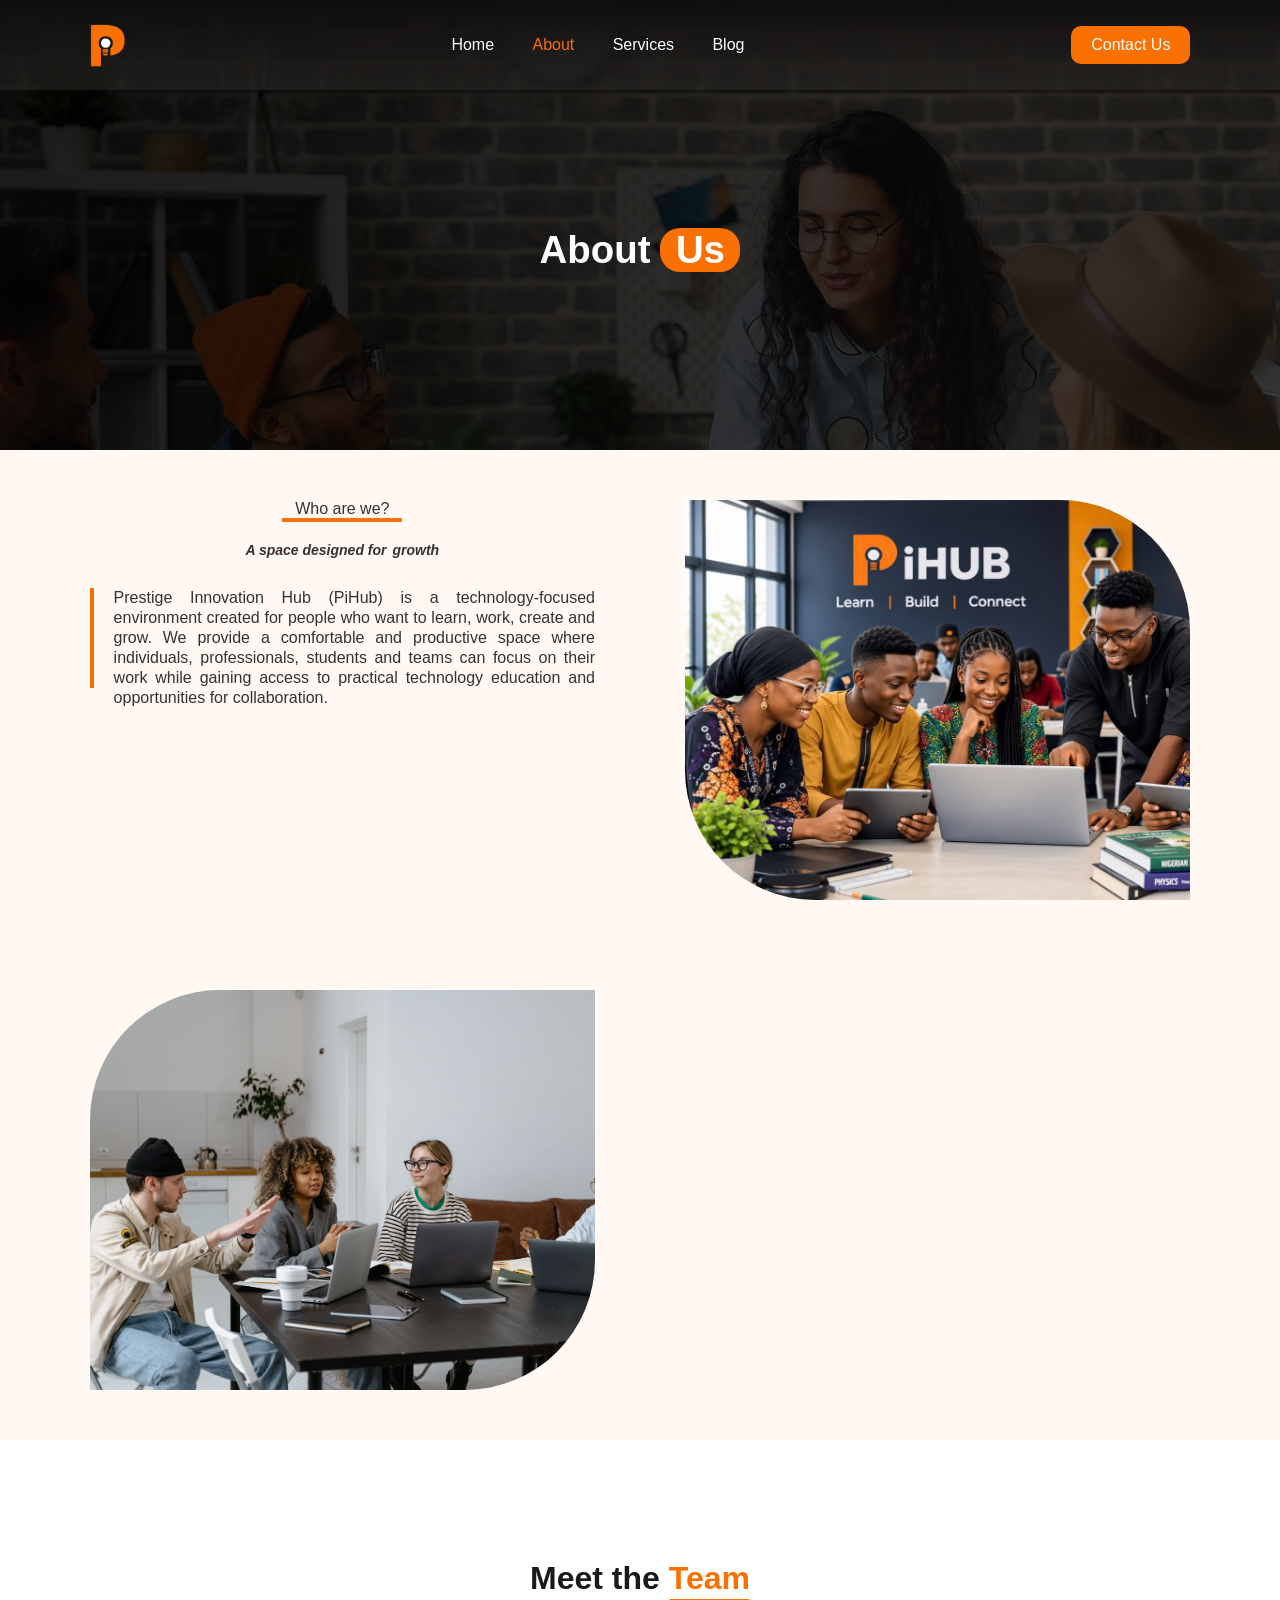
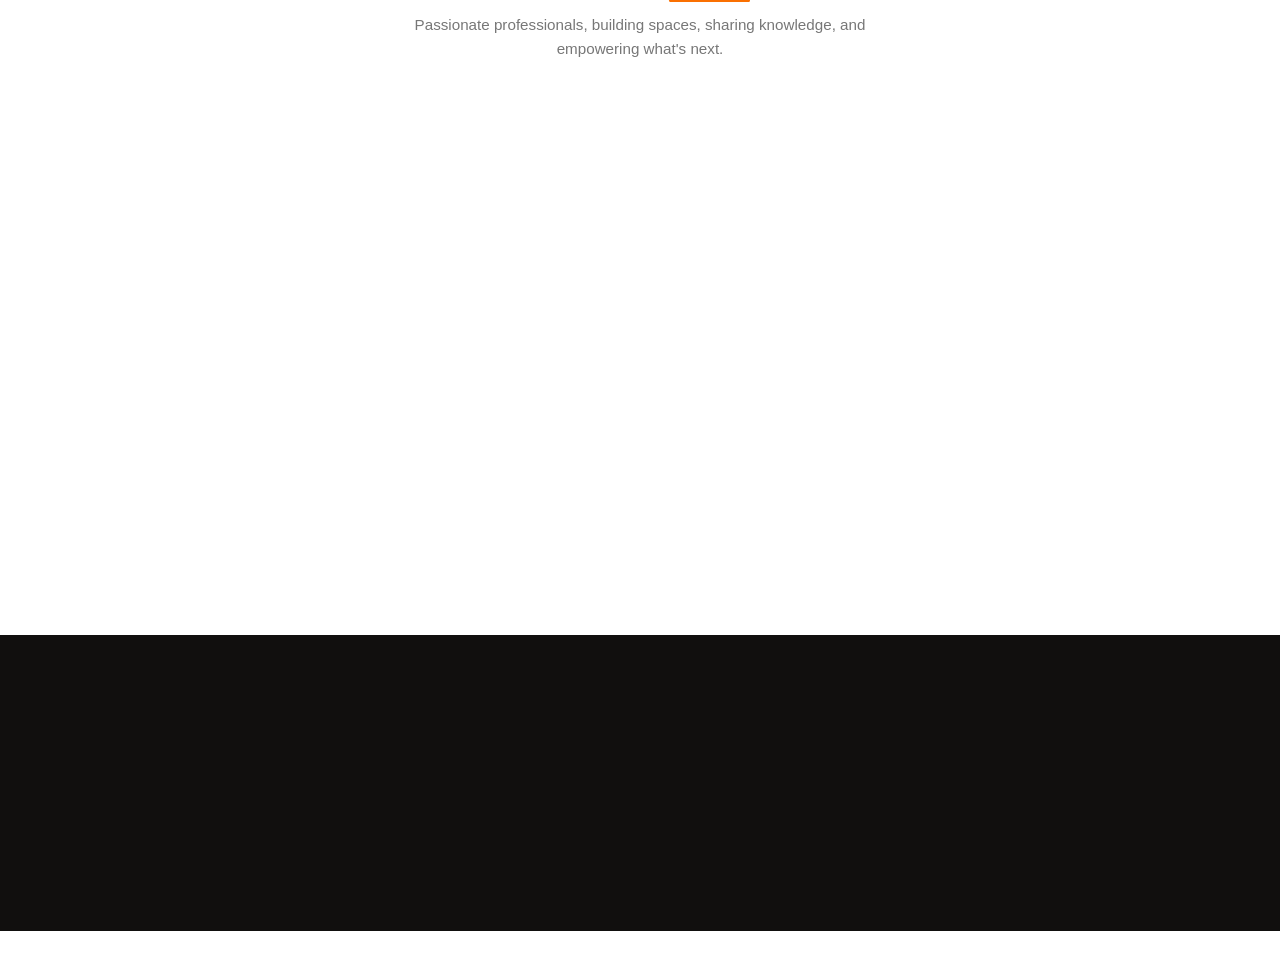
==== about.html @ 255ff937 "fix links" ====
<!doctype html>
<html lang="en">
<head>
    <meta charset="UTF-8" />
    <meta name="viewport" content="width=device-width, initial-scale=1.0" />
    <title>PIHUB - ABOUT US</title>

    <!-- FAVICON -->
    <link rel="icon" type="image/png" href="favicon-96x96.png" sizes="96x96" />
    <link rel="icon" type="image/svg+xml" href="favicon.svg" />
    <link rel="shortcut icon" href="favicon.ico" />
    <link rel="apple-touch-icon" sizes="180x180" href="apple-touch-icon.png" />
    <link rel="manifest" href="site.webmanifest" />
    <!-- FAVICON -->

    <link rel="stylesheet" href="src/Fontawesome/css/all.min.css" />

    <link rel="stylesheet" href="style/about.css?v=1.1" />
  </head>
  
  <body>
    <section class="heronav">
      <!-- NAVBAR -->
      <nav>
        <a href="index.html"
          ><img
            src="src/image/logo on black background without background11.png"
            alt="PIHUB logo"
        /></a>
        <div class="links">
          <a href="index.html" class="page-link">Home</a>
          <a href="about.html" class="page-link active">About</a>
          <a href="offer.html" class="page-link">Services</a>
          <a href="blog.html" class="page-link">Blog</a>
        </div>
        <div class="navActions">
          <a href="contactus.html" id="contactUs" class="page-link"
            >Contact Us</a
          >
          <i
            class="fas fa-bars"
            id="menuToggle"
            aria-label="Open menu"
            role="button"
            tabindex="0"
          ></i>
        </div>
      </nav>

      <!-- MOBILE MENU -->
      <div class="mobileMenu" id="mobileMenu">
        <i
          class="fas fa-times"
          id="menuClose"
          aria-label="Close menu"
          role="button"
          tabindex="0"
        ></i>
        <a href="index.html" class="page-link">Home</a>
        <a href="about.html" class="page-link">About</a>
        <a href="offer.html" class="page-link">Services</a>
        <a href="blog.html" class="page-link">Blog</a>
      </div>
      <div class="menuOverlay" id="menuOverlay"></div>
      <!-- MOBILE MENU -->

      <section class="hero">About <span>Us</span></section>
      <!-- NAVBAR -->
    </section>

    <section class="aboutinfo">
      <div class="scroll-reveal">
        <span>
          <p>Who are we?</p>
          <p class="identity"></p>
        </span>
        <span
          ><p>A space designed for</p>
          <p>growth</p></span
        >
        <div class="aboutinfo1" class="scroll-reveal">
          <div></div>
          <span>
            <p>
              Prestige Innovation Hub (PiHub) is a technology-focused
              environment created for people who want to learn, work, create and
              grow. We provide a comfortable and productive space where
              individuals, professionals, students and teams can focus on their
              work while gaining access to practical technology education and
              opportunities for collaboration.
            </p>
            <p>
              Whether you need a quiet place to work, want to develop a new
              digital skill or need a professional space to collaborate, PiHub
              brings the environment and resources together to help you move
              forward.
            </p>
          </span>
        </div>
      </div>
      <div class="scroll-reveal"></div>
      <div class="scroll-reveal"></div>
      <div class="scroll-reveal">
        <span>
          <p>What we do?</p>
          <p class="identity"></p>
        </span>
        <span
          ><p>We provide the space, skills, and support you need to turn ideas into progress</p></span
        >

        <span>
          <p>
            <i class="fas fa-angle-double-right"></i>
            <span
              >Practical technology training designed to help individuals
              develop valuable digital skills.</span
            >
          </p>
          <p>
            <i class="fas fa-angle-double-right"></i>
            <span
              >Comfortable and reliable workspaces for individuals, remote
              workers, freelancers and professionals.</span
            >
          </p>
          <p>
            <i class="fas fa-angle-double-right"></i>
            <span
              >An environment that encourages collaboration,networking,
              knowledge sharing and Innovation.</span
            >
          </p>
        </span>
      </div>
    </section>
    <!-- ABOUTUS -->

    <!-- MEET THE TEAM -->
    <section class="meet">
      <div class="scroll-reveal">Meet the <span>Team</span></div>
      <p class="meetSubtitle scroll-reveal">
        Passionate professionals, building spaces, sharing knowledge, and
        empowering what's next.
      </p>

      <div class="meetCarouselWrap">
        <button
          class="meetArrow meetArrowLeft"
          id="meetPrev"
          aria-label="Previous team member"
        >
          <i class="fas fa-chevron-left"></i>
        </button>

        <div class="meetTrack" id="meetTrack">
          <!-- ORIGINAL CARDS - 6 TEAM MEMBERS -->
          <div class="meet2 scroll-reveal">
            <div class="meetImgWrap meetBlob-orange">
              <img src="src/image/CEO.png" alt="Innocent Ozuluoha" />
            </div>
            <span class="meetName">Innocent Ozuluoha</span>
            <span class="meetRole">CEO</span>
            <span class="meetSocials">
              <a href="#" aria-label="LinkedIn"
                ><i class="fab fa-linkedin-in"></i
              ></a>
            </span>
          </div>

          <div class="meet2 scroll-reveal">
            <div class="meetImgWrap meetBlob-purple">
              <img src="src/image/Lead_dev_v3.png" alt="Enefiok Victor" id="vic" />
            </div>
            <span class="meetName">Enefiok Victor</span>
            <span class="meetRole">Lead Developer</span>
            <span class="meetSocials">
              <a href="#" aria-label="LinkedIn"
                ><i class="fab fa-linkedin-in"></i
              ></a>
            </span>
          </div>

          <div class="meet2 scroll-reveal">
            <div class="meetImgWrap meetBlob-yellow">
              <img src="src/image/Frontend_dev.png" alt="Akpan Thankgod" />
            </div>
            <span class="meetName">Akpan Thankgod</span>
            <span class="meetRole">Frontend Developer</span>
            <span class="meetSocials">
              <a href="#" aria-label="LinkedIn"
                ><i class="fab fa-linkedin-in"></i
              ></a>
            </span>
          </div>

          <div class="meet2 scroll-reveal">
            <div class="meetImgWrap meetBlob-orange">
              <img src="src/image/Marketer.png" alt="Ime Akpan" />
            </div>
            <span class="meetName">Ime Akpan</span>
            <span class="meetRole">Marketing Lead</span>
            <span class="meetSocials">
              <a href="#" aria-label="LinkedIn"
                ><i class="fab fa-linkedin-in"></i
              ></a>
            </span>
          </div>

          <div class="meet2 scroll-reveal">
            <div class="meetImgWrap meetBlob-purple">
              <img src="src/image/Manager.png" alt="Joy Omega" />
            </div>
            <span class="meetName">Joy Omega</span>
            <span class="meetRole">Manager</span>
            <span class="meetSocials">
              <a href="#" aria-label="LinkedIn"
                ><i class="fab fa-linkedin-in"></i
              ></a>
            </span>
          </div>

          <div class="meet2 scroll-reveal">
            <div class="meetImgWrap meetBlob-yellow">
              <img src="src/image/UI_Designer.png" alt="Udongwo Mbiet" />
            </div>
            <span class="meetName">Udongwo Mbiet</span>
            <span class="meetRole">UI/UX Designer</span>
            <span class="meetSocials">
              <a href="#" aria-label="LinkedIn"
                ><i class="fab fa-linkedin-in"></i
              ></a>
            </span>
          </div>

          <!-- DUPLICATE SET — same 6 cards for seamless carousel looping -->
          <div class="meet2">
            <div class="meetImgWrap meetBlob-orange">
              <img src="src/image/CEO.png" alt="Innocent Ozuluoha" />
            </div>
            <span class="meetName">Innocent Ozuluoha</span>
            <span class="meetRole">CEO</span>
            <span class="meetSocials">
              <a href="#" aria-label="LinkedIn"
                ><i class="fab fa-linkedin-in"></i
              ></a>
            </span>
          </div>

          <div class="meet2">
            <div class="meetImgWrap meetBlob-purple">
              <img src="src/image/Lead_dev_v3.png" alt="Enefiok Victor" id="vic"/>
            </div>
            <span class="meetName">Enefiok Victor</span>
            <span class="meetRole">Lead Developer</span>
            <span class="meetSocials">
              <a href="#" aria-label="LinkedIn"
                ><i class="fab fa-linkedin-in"></i
              ></a>
            </span>
          </div>

          <div class="meet2">
            <div class="meetImgWrap meetBlob-yellow">
              <img src="src/image/Frontend_dev.png" alt="Akpan Thankgod" />
            </div>
            <span class="meetName">Akpan Thankgod</span>
            <span class="meetRole">Frontend Developer</span>
            <span class="meetSocials">
              <a href="#" aria-label="LinkedIn"
                ><i class="fab fa-linkedin-in"></i
              ></a>
            </span>
          </div>

          <div class="meet2">
            <div class="meetImgWrap meetBlob-orange">
              <img src="src/image/Marketer.png" alt="Ime Akpan" />
            </div>
            <span class="meetName">Ime Akpan</span>
            <span class="meetRole">Marketing Lead</span>
            <span class="meetSocials">
              <a href="#" aria-label="LinkedIn"
                ><i class="fab fa-linkedin-in"></i
              ></a>
            </span>
          </div>

          <div class="meet2">
            <div class="meetImgWrap meetBlob-purple">
              <img src="src/image/Manager.png" alt="Joy Omega" />
            </div>
            <span class="meetName">Joy Omega</span>
            <span class="meetRole">Manager</span>
            <span class="meetSocials">
              <a href="#" aria-label="LinkedIn"
                ><i class="fab fa-linkedin-in"></i
              ></a>
            </span>
          </div>

          <div class="meet2">
            <div class="meetImgWrap meetBlob-yellow">
              <img src="src/image/UI_Designer.png" alt="Udongwo Mbiet" />
            </div>
            <span class="meetName">Udongwo Mbiet</span>
            <span class="meetRole">UI/UX Designer</span>
            <span class="meetSocials">
              <a href="#" aria-label="LinkedIn"
                ><i class="fab fa-linkedin-in"></i
              ></a>
            </span>
          </div>
        </div>

        <button
          class="meetArrow meetArrowRight"
          id="meetNext"
          aria-label="Next team member"
        >
          <i class="fas fa-chevron-right"></i>
        </button>
      </div>

      <div class="meetDots" id="meetDots"></div>
    </section>
    <!-- MEET THE TEAM -->

    <!-- SUBSCRIBE -->
    <section class="subscribe">
      <div class="subscribeBox">
        <p class="subscribeHeading">Keep Updated About Our Product</p>
        <form class="subscribeForm">
          <input
            type="email"
            name="email"
            placeholder="Your email address"
            required
          />
          <button type="submit">Submit</button>
        </form>
      </div>
    </section>
    <!-- SUBSCRIBE -->

    <!-- FOOTER -->
<footer class="footer">
  <div class="footerTop">
    <div class="footerBrand">
      <img
        src="src/image/logo on black background without background11.png"
        alt="PIHUB logo"
      />
    </div>
    <div class="footerCol">
      <span class="footerHeading">Other Pages</span>
      <a href="index.html">Home</a>
      <a href="about.html">About Us</a>
      <a href="offer.html">Services</a>
      <a href="contactus.html">Contact</a>
      <a href="blog.html">Blog</a>
    </div>
    <div class="footerCol">
      <span class="footerHeading">Quick Links</span>
      <a href="#">Privacy Policy</a>
      <a href="#">Term of Service</a>
    </div>
    <div class="footerCol footerSocial">
      <span class="footerHeading">Social Media</span>
      <p>
        Our Support and Sales team is available 24/7 to answer your queries
      </p>
      <div class="footerSocialIcons">
        <a href="https://www.facebook.com/profile.php?id=61593336062853" target="_blank" rel="noopener noreferrer" aria-label="Facebook"><i class="fab fa-facebook-f"></i></a>
        <a href="https://www.instagram.com/prestigeinnovationhub?stkn=MWZza2JqZzE3ZjJrdQ==" target="_blank" rel="noopener noreferrer" aria-label="Instagram"><i class="fab fa-instagram"></i></a>
        <a href="https://youtube.com/@prestigeinnovationhub-26?si=Dvk8uvWb_Y23xZaS" target="_blank" rel="noopener noreferrer" aria-label="YouTube"><i class="fab fa-youtube"></i></a>
        <a href="https://www.tiktok.com/@prestige.innovati7?_r=1&_t=ZS-9A1r9Rno24q" target="_blank" rel="noopener noreferrer" aria-label="TikTok"><i class="fab fa-tiktok"></i></a>
        <a href="https://x.com/pihubng" target="_blank" rel="noopener noreferrer" aria-label="X"><i class="fab fa-x-twitter"></i></a>
        <a href="https://www.linkedin.com/in/prestige-innovation-hub-a49851429?utm_source=share_via&utm_content=profile&utm_medium=member_android" target="_blank" rel="noopener noreferrer" aria-label="LinkedIn"><i class="fab fa-linkedin-in"></i></a>
      </div>
    </div>
  </div>
  <div class="copyright">
    <p>&copy; 2026 PIHUB. All rights reserved.</p>
  </div>
</footer>
<!-- FOOTER -->

    
 
    <script src="script/config.js"></script>
    <script src="script/navigation.js"></script>
    <script src="script/about.js" defer></script>
  </body>
</html>
---- style/about.css ----
* {
  padding: 0;
  margin: 0;
  box-sizing: border-box;
}

:root {
  --primary-color: #fa7001;
  --primary-color-dark: #e26400;
  --natural-color: #ffffff;
  --text-dark: #1a1a1a;
  --text-medium: #333333;
  --text-light: #555555;
  --text-muted: #777777;
  --bg-cream: #fff8f3;
  --bg-black: #110f0e;
  --radius-md: 14px;
  --radius-lg: 20px;
  --container-pad: 7%;
  --ease: cubic-bezier(0.25, 0.46, 0.45, 0.94);
}

html {
  scroll-behavior: smooth;
  overflow-x: hidden;
}

body {
  display: flex;
  flex-direction: column;
  font-family: "Poppins", sans-serif;
  overflow-x: clip;
  color: var(--text-medium);
  -webkit-font-smoothing: antialiased;
  -moz-osx-font-smoothing: grayscale;
}

img {
  max-width: 100%;
  display: block;
}

a {
  color: inherit;
}

@media (prefers-reduced-motion: reduce) {
  *,
  *::before,
  *::after {
    animation-duration: 0.001ms !important;
    animation-iteration-count: 1 !important;
    transition-duration: 0.001ms !important;
    scroll-behavior: auto !important;
  }
}

section {
  scroll-margin-top: 80px;
}

.heronav {
  scroll-margin-top: 0;
}

.aboutinfo {
  scroll-margin-top: 80px;
}

.subscribe {
  scroll-margin-top: 80px;
}

.footer {
  scroll-margin-top: 80px;
}

.copyright {
  scroll-margin-top: 80px;
}

.page-link.active{
  color:var(--primary-color)
}

nav {
  display: flex;
  justify-content: space-between;
  align-items: center;
  background: linear-gradient(
    to bottom,
    rgb(17, 15, 14),
    rgba(40, 38, 36, 0.6) 100%
  );
  padding: 14px 7%;
  box-shadow: 0px 2px 4px rgba(8, 8, 8, 0.8);
  position: fixed;
  top: 0;
  left: 0;
  width: 100%;
  z-index: 100;
  transition:
    padding 0.3s ease,
    box-shadow 0.3s ease;
}

nav .links {
  display: flex;
  gap: clamp(16px, 3vw, 40px);
}

nav a {
  text-decoration: none;
  color: white;
  font-weight: 400;
  cursor: pointer;
  white-space: nowrap;
  position: relative;
  transition: color 0.25s ease;
}

nav .links a::after {
  content: "";
  position: absolute;
  left: 0;
  bottom: -4px;
  width: 0%;
  height: 2px;
  background-color: var(--primary-color);
  transition: width 0.3s ease;
}

nav .links a:hover {
  color: var(--primary-color);
}

nav .links a:hover::after {
  width: 100%;
}

nav #contactUs {
  background-color: var(--primary-color);
  border-radius: 10px;
  padding: 10px 20px;
  cursor: pointer;
  transition:
    background-color 0.25s ease,
    transform 0.25s ease,
    box-shadow 0.25s ease;
}

nav #contactUs:hover {
  background-color: var(--primary-color-dark);
  transform: translateY(-2px);
  box-shadow: 0px 4px 10px rgba(250, 112, 1, 0.4);
}

.navActions {
  display: flex;
  align-items: center;
  gap: 16px;
}

nav img {
  width: 35px;
  display: block;
  transition: transform 0.3s ease;
}

nav a:first-child:hover img {
  transform: scale(1.08);
}

nav #menuToggle {
  display: none;
  transition:
    color 0.25s ease,
    transform 0.25s ease;
}

nav #menuToggle:hover {
  color: var(--primary-color);
  transform: rotate(90deg);
}

/* MOBILE MENU (hidden by default, only used under 767px) */
.mobileMenu {
  position: fixed;
  top: 0;
  right: 0;
  height: 100%;
  width: min(78vw, 300px);
  background: var(--bg-black);
  display: flex;
  flex-direction: column;
  gap: 26px;
  padding: 32px 30px 60px;
  transform: translateX(100%);
  transition: transform 0.35s var(--ease);
  z-index: 200;
}

.mobileMenu.open {
  transform: translateX(0);
}

.mobileMenu a {
  text-decoration: none;
  color: white;
  font-size: 1.05rem;
  cursor: pointer;
}

#menuClose {
  color: white;
  font-size: 1.6rem;
  cursor: pointer;
  align-self: flex-end;
  margin-bottom: 10px;
}

.menuOverlay {
  position: fixed;
  inset: 0;
  background: rgba(0, 0, 0, 0.55);
  opacity: 0;
  pointer-events: none;
  transition: opacity 0.3s ease;
  z-index: 150;
}

.menuOverlay.open {
  opacity: 1;
  pointer-events: auto;
}

.heronav {
  background-color: var(--bg-black);
  background-image:
    linear-gradient(135deg, rgba(0, 0, 0, 0.88), rgba(17, 15, 14, 0.75)),
    url("../src/image/profesional.jpg");
  background-repeat: no-repeat;
  background-size: cover;
  background-position: center;
  height: 450px;
  width: 100%;
}

.hero {
  display: flex;
  justify-content: center;
  align-items: center;
  font-size: clamp(1.5rem, 3vw, 2.5rem); /* Smooth responsive scaling */
  color: white;
  gap: 10px;
  height: 100%;
  font-weight: 600;
  opacity: 0;
  animation: heroFadeUp 0.8s ease forwards;
  animation-delay: 0.3s;
  padding-top:50px
}

#vic{
     object-position: center 20%;
}

@keyframes heroFadeUp {
  from { opacity: 0; transform: translateY(20px); }
  to   { opacity: 1; transform: translateY(0); }
}

.hero span {
  min-width: 80px; /* Changed from fixed width to min-width */
  background-color: var(--primary-color);
  border-radius: 20px;
  display: grid;
  place-items: center;
  transition: transform 0.3s ease, box-shadow 0.3s ease;
}

.hero:hover span {
  transform: scale(1.05) rotate(-3deg);
  box-shadow: 0 6px 16px rgba(250, 112, 1, 0.4);
}

/* ============================================================ */
/* ABOUTINFO SECTION ANIMATIONS                                 */
/* ============================================================ */

.aboutinfo {
  display: grid;
  grid-template-columns: repeat(2, 1fr);
  grid-template-rows: repeat(2, 1fr);
  padding-inline: 7%;
  padding-block: 50px;
  gap: 90px;
  background-color: var(--bg-cream);
}

/* Scroll Reveal Base */
.scroll-reveal {
  opacity: 0;
  transform: translateY(24px);
  transition: opacity 0.7s var(--ease), transform 0.7s var(--ease);
}

.scroll-reveal.show {
  opacity: 1;
  transform: translateY(0);
}

/* Who are we? / What we do? - fade up */
.aboutinfo > div:nth-child(1) > span:nth-child(1),
.aboutinfo > div:nth-child(4) > span:nth-child(1) {
  display: flex;
  flex-direction: column;
  justify-content: center;
  align-items: center;
  opacity: 1;
  transform: translateY(0);
  transition: opacity 0.6s cubic-bezier(0.25, 0.46, 0.45, 0.94), transform 0.6s cubic-bezier(0.25, 0.46, 0.45, 0.94);
}

.aboutinfo > div:nth-child(1).show > span:nth-child(1),
.aboutinfo > div:nth-child(4).show > span:nth-child(1) {
  opacity: 1;
  transform: translateY(0);
  transition-delay: 0.1s;
}

/* Identity line - scale from center */
.aboutinfo > div:nth-child(1) span:nth-child(1) .identity {
  width: 120px;
  border: 2px solid var(--primary-color);
  transform: scaleX(1);
  transition: transform 0.6s cubic-bezier(0.25, 0.46, 0.45, 0.94);
  transform-origin: center;
}

.aboutinfo > div:nth-child(1).show span:nth-child(1) .identity,
.aboutinfo > div:nth-child(4).show span:nth-child(1) .identity {
  transform: scaleX(1);
  transition-delay: 0.25s;
}

/* ============================================================ */
/* "Who are we?" Subtitle — CENTERED, one line                  */
/* ============================================================ */
.aboutinfo > div:nth-child(1) > span:nth-child(2) {
  font-weight: 550;
  font-size: 14px;
  display: flex;
  flex-direction: row;
  flex-wrap: nowrap;
  place-self: center;
  margin-top: 20px;
  justify-content: center;
  align-items: center;
  font-style: italic;
  gap: 6px;
  opacity: 1;
  transform: translateY(0);
  transition: opacity 0.6s cubic-bezier(0.25, 0.46, 0.45, 0.94), transform 0.6s cubic-bezier(0.25, 0.46, 0.45, 0.94);
}

.aboutinfo > div:nth-child(1) > span:nth-child(2) p {
  margin: 0;
}

.aboutinfo > div:nth-child(1).show > span:nth-child(2) {
  opacity: 1;
  transform: translateY(0);
  transition-delay: 0.2s;
}

/* ============================================================ */
/* "What we do?" Subtitle — LEFT ALIGNED, one line              */
/* ============================================================ */
.aboutinfo > div:nth-child(4) > span:nth-child(2) {
  font-weight: 550;
  font-size: 14px;
  display: flex;
  flex-direction: row;
  flex-wrap: nowrap;
  place-self: start;
  margin-top: 20px;
  justify-content: flex-start;
  align-items: center;
  font-style: italic;
  gap: 6px;
  text-align: left;
  opacity: 1;
  transform: translateY(0);
  transition: opacity 0.6s cubic-bezier(0.25, 0.46, 0.45, 0.94), transform 0.6s cubic-bezier(0.25, 0.46, 0.45, 0.94);
}

.aboutinfo > div:nth-child(4) > span:nth-child(2) p {
  margin: 0;
}

.aboutinfo > div:nth-child(4).show > span:nth-child(2) {
  opacity: 1;
  transform: translateY(0);
  transition-delay: 0.2s;
}

/* Description text - word procession */
.aboutinfo > div:nth-child(1) .aboutinfo1 {
  display: flex;
  gap: 20px;
  margin-top: 30px;
  align-items: flex-start;
  opacity: 1;
  transform: translateY(0);
  transition: opacity 0.6s cubic-bezier(0.25, 0.46, 0.45, 0.94), transform 0.6s cubic-bezier(0.25, 0.46, 0.45, 0.94);
}

.aboutinfo > div:nth-child(1).show .aboutinfo1 {
  opacity: 1;
  transform: translateY(0);
  transition-delay: 0.5s;
}

.aboutinfo1 div:nth-child(1) {
  height: 100px;
  border: 2px solid var(--primary-color);
  transition: border-color 0.3s ease, transform 0.3s ease;
}

.aboutinfo > div:nth-child(1) .aboutinfo1 span:nth-child(2) {
     display: flex;
    flex-direction: column;
    font-size: 16px;
    gap: 10px;
    text-align: justify;
    line-height: clamp(20px, 1vh, 50px);
}

.aboutinfo > div:nth-child(1) .aboutinfo1 span:nth-child(2) p {
  opacity: 1;
  transform: translateX(0);
  transition: opacity 0.5s cubic-bezier(0.25, 0.46, 0.45, 0.94), transform 0.5s cubic-bezier(0.25, 0.46, 0.45, 0.94);
}

.aboutinfo > div:nth-child(1).show .aboutinfo1 span:nth-child(2) p:nth-child(1) {
  opacity: 1;
  transform: translateX(0);
  transition-delay: 0.6s;
}

.aboutinfo > div:nth-child(1).show .aboutinfo1 span:nth-child(2) p:nth-child(2) {
  opacity: 1;
  transform: translateX(0);
  transition-delay: 0.75s;
}

.aboutinfo > div:nth-child(1) .aboutinfo1:hover div:nth-child(1) {
  transform: scaleY(1.08);
  border-color: var(--primary-color-dark);
}

.aboutinfo > div {
  height: 400px;
}

/* Image 1 - slide from left with zoom */
/* Image 1 - slide from left with zoom */
.aboutinfo > div:nth-child(2) {
  border-radius: 0 130px 0 130px;
  background: url("../src/image/aboutusfirst.jpeg"); /* <--- FIXED */
  background-repeat: no-repeat;
  background-size: cover;
  height: 400px;
  transition: transform 0.5s ease, box-shadow 0.4s ease, opacity 0.8s ease;
  overflow: hidden;
  opacity: 1;
  transform: translateX(0) scale(1);
}

.aboutinfo > div:nth-child(2).show {
  opacity: 1;
  transform: translateX(0) scale(1);
  transition-delay: 0.3s;
}

/* Image 2 - slide from right with zoom */
.aboutinfo > div:nth-child(3) {
  border-radius: 130px 0 130px 0;
  background: url("../src/image/aboutsussecond.jpg");
  background-repeat: no-repeat;
  background-size: cover;
  height: 400px;
  transition: transform 0.5s ease, box-shadow 0.4s ease, opacity 0.8s ease;
  overflow: hidden;
  opacity: 1;
  transform: translateX(0) scale(1);
}

.aboutinfo > div:nth-child(3).show {
  opacity: 1;
  transform: translateX(0) scale(1);
  transition-delay: 0.45s;
}

.aboutinfo > div:nth-child(2):hover,
.aboutinfo > div:nth-child(3):hover {
  transform: scale(1.03);
  box-shadow: 0 14px 28px rgba(0, 0, 0, 0.18);
}

/* What we do - list items */
.aboutinfo > div:nth-child(4) span:nth-child(3) {
  display: flex;
  flex-direction: column;
  gap: 10px;
  margin-top: 30px;
}

.aboutinfo > div:nth-child(4) span:nth-child(1) p:nth-child(2) {
  width: 120px;
  border: 2px solid var(--primary-color);
  transform: scaleX(1);
  transition: transform 0.6s cubic-bezier(0.25, 0.46, 0.45, 0.94);
  transform-origin: center;
}

.aboutinfo > div:nth-child(4).show span:nth-child(1) p:nth-child(2) {
  transform: scaleX(1);
  transition-delay: 0.25s;
}

.aboutinfo > div:nth-child(4) span:nth-child(3) p {
  display: flex;
  gap: 20px;
  font-size: 16px;
  align-items: center;
  opacity: 1;
  transform: translateX(0);
  transition: opacity 0.5s cubic-bezier(0.25, 0.46, 0.45, 0.94), transform 0.5s cubic-bezier(0.25, 0.46, 0.45, 0.94);
}

.aboutinfo > div:nth-child(4).show span:nth-child(3) p:nth-child(1) {
  opacity: 1;
  transform: translateX(0);
  transition-delay: 0.5s;
}

.aboutinfo > div:nth-child(4).show span:nth-child(3) p:nth-child(2) {
  opacity: 1;
  transform: translateX(0);
  transition-delay: 0.65s;
}

.aboutinfo > div:nth-child(4).show span:nth-child(3) p:nth-child(3) {
  opacity: 1;
  transform: translateX(0);
  transition-delay: 0.80s;
}

.aboutinfo > div:nth-child(4) span:nth-child(3) p:hover {
  transform: translateX(6px);
}

/* FIXED: Orange bullet icons — now perfect circles (45px x 45px) */
.aboutinfo > div:nth-child(4) span:nth-child(3) i {
  border-radius: 50%;
  width: 45px;
  height: 45px;
  background-color: var(--primary-color);
  display: grid;
  place-items: center;
  font-size: 14px;
  color: white;
  flex-shrink: 0;
  transition: transform 0.3s ease, background-color 0.3s ease;
}

.aboutinfo > div:nth-child(4) span:nth-child(3) p:hover i {
  transform: rotate(360deg) scale(1.1);
  background-color: var(--primary-color-dark);
}

.menuOverlay.open {
  opacity: 1;
  pointer-events: auto;
}

/* ============================================================ */
/* SUBSCRIBE (shared markup/styles — matches index.html/css)     */
/* ============================================================ */

.subscribe {
  background-color: var(--bg-black);
  padding: 0 var(--container-pad) 0;
  position: relative;
  z-index: 2;
}

.subscribeBox {
  background-color: var(--primary-color);
  border-radius: 16px;
  width: 100%;
  max-width: 1200px;
  margin-inline: auto;
  margin-top: -70px;
  margin-bottom: -70px;
  padding: 32px 48px;
  display: flex;
  align-items: center;
  justify-content: space-between;
  gap: 30px;
  flex-wrap: wrap;
  position: relative;
}

.subscribeHeading {
  color: var(--natural-color);
  font-weight: 700;
  font-size: 1.4rem;
  line-height: 1.35;
  max-width: 360px;
}

.subscribeForm {
  display: flex;
  align-items: center;
  background-color: var(--natural-color);
  border-radius: 40px;
  padding: 5px 5px 5px 22px;
  gap: 10px;
  flex: 1 1 360px;
}

.subscribeForm input {
  flex: 1;
  border: none;
  outline: none;
  background: transparent;
  font-family: "Poppins", sans-serif;
  font-size: 0.88rem;
  color: var(--text-dark);
  min-width: 0;
}

.subscribeForm input::placeholder {
  color: var(--text-muted);
}

.subscribeForm button {
  background-color: var(--primary-color-dark);
  color: var(--natural-color);
  border: none;
  border-radius: 40px;
  padding: 11px 24px;
  font-family: "Poppins", sans-serif;
  font-weight: 600;
  font-size: 0.8rem;
  cursor: pointer;
  white-space: nowrap;
  transition: background-color 0.25s ease;
}

.subscribeForm button:hover {
  background-color: #b35700;
}

/* ============================================================ */
/* MEET THE TEAM (redesigned)                                   */
/* ============================================================ */

.meet {
  display: flex;
  flex-direction: column;
  align-items: center;
  text-align: center;
  padding: 100px var(--container-pad) 90px;
}

.meet > div:nth-child(1) {
  font-weight: 700;
  margin-top: 20px;
  font-size: 32px;
  color: var(--text-dark);
}

.meet > div:nth-child(1) span {
  color: var(--primary-color);
  position: relative;
}

.meet > div:nth-child(1) span::after {
  content: "";
  position: absolute;
  left: 0;
  bottom: -6px;
  width: 100%;
  height: 3px;
  background-color: var(--primary-color);
  border-radius: 2px;
}

.meetSubtitle {
  max-width: 520px;
  margin-top: 16px;
  color: var(--text-muted);
  font-size: 0.95rem;
  line-height: 1.6;
}

.meetCarouselWrap {
  position: relative;
  width: 100%;
  max-width: 1200px;
  margin-top: 60px;
  display: flex;
  align-items: center;
}

.meetTrack {
  display: flex;
  gap: 30px;
  overflow-x: auto;
  scroll-snap-type: x mandatory;
  scroll-behavior: smooth;
  padding: 10px 4px 20px;
  flex: 1;
  min-width: 0;   
  scrollbar-width: none;
}

.meetTrack::-webkit-scrollbar {
  display: none;
}

.meet2 {
  scroll-snap-align: start;
  flex: 0 0 auto;
  width: 240px;
  display: flex;
  flex-direction: column;
  align-items: center;
  transition: transform 0.3s ease;
}

.meet2:hover {
  transform: translateY(-6px);
}

.meetImgWrap {
  position: relative;
  width: 100%;
  height: 280px;
  border-radius: 48% 48% 40% 40% / 62% 62% 32% 32%;
  overflow: hidden;
}

.meetImgWrap img {
  position: absolute;
  top: 0%;
  left: 0%;
  width: 100%;
  height: 100%;
  object-fit: cover;
  object-position: center top;
  border-radius: 35% 35% 20% 20% / 45% 45% 18% 18%;
  display: block;
}

.meetBlob-orange { background-color: #fa7001; }
.meetBlob-yellow { background-color: #f2b705; }
.meetBlob-purple { background-color: #6f4fd1; }

.meetName {
  margin-top: 20px;
  font-weight: 700;
  font-size: 1rem;
  color: var(--text-dark);
}

.meetRole {
  margin-top: 4px;
  color: var(--primary-color);
  font-size: 0.85rem;
  font-weight: 500;
}

.meetSocials {
  display: flex;
  gap: 14px;
  margin-top: 12px;
  color: var(--text-dark);
  font-size: 0.9rem;
}

.meetSocials a {
  color: inherit;
  transition: color 0.25s ease;
}

.meetSocials a:hover {
  color: var(--primary-color);
}

.meetArrow {
  flex-shrink: 0;
  width: 30px;
  height: 30px;
  border-radius: 50%;
  border: 1px solid rgba(0, 0, 0, 0.1);
  background-color: var(--natural-color);
  box-shadow: 0 4px 10px rgba(0, 0, 0, 0.08);
  display: grid;
  place-items: center;
  cursor: pointer;
  color: var(--text-dark);
  transition: background-color 0.25s ease, color 0.25s ease;
}

.meetArrow:hover {
  background-color: var(--primary-color);
  color: var(--natural-color);
}

.meetDots {
  display: flex;
  gap: 8px;
  margin-top: 24px;
}

.meetDots span {
  width: 8px;
  height: 8px;
  border-radius: 50%;
  background-color: rgba(0, 0, 0, 0.15);
  cursor: pointer;
  transition: background-color 0.25s ease, transform 0.25s ease;
}

.meetDots span.active {
  background-color: var(--primary-color);
  transform: scale(1.2);
}

/* ============================================================ */
/* FOOTER (shared markup/styles — matches index.html/css)        */
/* ============================================================ */

.footer {
  background-color: var(--bg-black);
  width: 100%;
  padding: 100px var(--container-pad) 0;
  display: flex;
  flex-direction: column;
  position: relative;
  z-index: 1;
}

.footerTop {
  display: grid;
  grid-template-columns: 1.4fr 1fr 1fr 1.2fr;
  gap: 24px;
  padding-bottom: 20px;
}

.footerBrand img {
  width: 46px;
}

.footerApps {
  display: flex;
  gap: 8px;
  margin-top: 10px;
}

.footerApps a {
  width: 26px;
  height: 26px;
  border-radius: 6px;
  background-color: rgba(255, 255, 255, 0.08);
  color: var(--natural-color);
  display: grid;
  place-items: center;
  font-size: 0.72rem;
  transition: background-color 0.25s ease;
}

.footerApps a:hover {
  background-color: var(--primary-color);
}

.footerCol {
  display: flex;
  flex-direction: column;
  gap: 8px;
}

.footerHeading {
  color: #b35700;
  font-weight: 600;
  font-size: 0.92rem;
  margin-bottom: 2px;
}

.footerCol a {
  text-decoration: none;
  color: rgba(255, 255, 255, 0.65);
  font-size: 0.82rem;
  transition: color 0.25s ease;
  width: fit-content;
}

.footerCol a:hover {
  color: var(--primary-color);
}

.footerSocial p {
  font-size: 0.78rem;
  line-height: 1.5;
  color: rgba(255, 255, 255, 0.55);
  margin-top: -2px;
}

.footerSocialIcons {
  display: flex;
  gap: 10px;
  margin-top: 2px;
}

.footerSocialIcons a {
  width: 28px;
  height: 28px;
  border-radius: 50%;
  background-color: rgba(255, 255, 255, 0.08);
  color: var(--natural-color);
  display: grid;
  place-items: center;
  font-size: 0.72rem;
  transition: background-color 0.25s ease;
}

.footerSocialIcons a:hover {
  background-color: var(--primary-color);
}

.copyright {
  border-top: 1px solid rgba(255, 255, 255, 0.08);
  padding: 14px var(--container-pad);
  margin-inline: calc(var(--container-pad) * -1);
  display: flex;
  justify-content: center;
}

.copyright p {
  font-size: 0.78rem;
  color: rgba(255, 255, 255, 0.45);
}

/* ============================================================ */
/* RESPONSIVE                                                    */
/* ============================================================ */

@media (min-width: 1025px) {
  .mobileMenu,
  .menuOverlay {
    display: none;
  }
}

@media (max-width: 1024px) {
  nav {
    padding: 10px 5%;
  }

  nav .links {
    display: none;
  }

  nav #menuToggle {
    display: block;
    color: white;
    font-size: 1.2rem;
    cursor: pointer;
  }

  nav #contactUs {
    padding: 6px 12px;
    font-size: 0.72rem;
  }

  nav img {
    width: 26px;
  }

  .navActions {
    display: flex;
    align-items: center;
    gap: 10px;
  }

  /* REMOVED: .hero font-size override (clamp handles this smoothly now) */

  .aboutinfo {
    gap: 50px;
    padding-block: 40px;
  }

  .footerBrand {
    display: none;
  }

  /* minmax(0, ...) lets columns shrink instead of being stretched by the icon row */
  .footer .footerTop {
    grid-template-columns: minmax(0, 1fr) minmax(0, 1fr) minmax(0, 1.3fr);
    column-gap: 14px;
    row-gap: 0;
    padding-bottom: 30px;
  }

  .footerCol,
  .footerSocial {
    min-width: 0;
  }

  /* Social icons wrap onto the next line */
  .footerSocialIcons {
    flex-wrap: wrap;
    gap: 8px;
  }

  .meet > div:nth-child(2) {
    gap: clamp(30px, 5vw, 60px);
    margin-top: clamp(40px, 6vh, 80px);
  }

  .meet > div:nth-child(2) .meet1 {
    width: clamp(65px, 10vw, 100px);
  }

  .meet > div:nth-child(2) .meet1 p {
    width: clamp(52px, 8vw, 80px);
  }
}

@media (max-width: 899px) {
  .subscribeBox {
    padding: 24px 28px;
  }

  .aboutinfo {
    grid-template-columns: 1fr;
    grid-template-rows: none;
    gap: 24px;
    padding-inline: 6%;
    padding-block: 45px;
  }

  .aboutinfo > div:nth-child(1),
  .aboutinfo > div:nth-child(4) {
    display: contents;
  }

  .aboutinfo > div:nth-child(2),
  .aboutinfo > div:nth-child(3) {
    height: 280px;
  }

  /* "Who are we?" subtitle — centered, one line */
  .aboutinfo > div:nth-child(1) > span:nth-child(2) {
    display: flex;
    flex-direction: row;
    flex-wrap: nowrap;
    text-align: center;
    justify-content: center;
    gap: 6px;
  }

  .aboutinfo > div:nth-child(1) > span:nth-child(2) p {
    display: inline;
    margin: 0;
  }

  /* "What we do?" subtitle — LEFT ALIGNED, one line */
  .aboutinfo > div:nth-child(4) > span:nth-child(2) {
    display: flex;
    flex-direction: row;
    flex-wrap: nowrap;
    text-align: left;
    justify-content: flex-start;
    gap: 6px;
  }

  .aboutinfo > div:nth-child(4) > span:nth-child(2) p {
    display: inline;
    margin: 0;
  }

  .aboutinfo > div:nth-child(1) > span:nth-child(1) {
    order: 2;
  }

  .aboutinfo > div:nth-child(1) > span:nth-child(2) {
    order: 3;
    margin-top: 12px;
  }

  .aboutinfo > div:nth-child(2) {
    order: 4;
  }

  .aboutinfo > div:nth-child(1) .aboutinfo1 {
    order: 5;
    margin-top: 20px;
  }

  .aboutinfo > div:nth-child(4) > span:nth-child(1) {
    order: 7;
  }

  .aboutinfo > div:nth-child(4) > span:nth-child(2) {
    order: 8;
    margin-top: 12px;
  }

  .aboutinfo > div:nth-child(3) {
    order: 9;
  }

  .aboutinfo > div:nth-child(4) > span:nth-child(3) {
    order: 10;
    margin-top: 20px;
  }

  .meet {
    padding-top: clamp(40px, 8vh, 80px);
    padding-bottom: clamp(40px, 8vh, 80px);
  }

  .meet > div:nth-child(2) {
    grid-template-columns: repeat(2, 1fr);
    grid-template-rows: repeat(3, 1fr);
    gap: clamp(24px, 4vw, 50px);
    margin-top: clamp(30px, 6vh, 60px);
  }
}

@media (max-width: 767px) {
  nav {
    padding: 10px 5%;
  }

  nav .links {
    display: none;
  }

  nav img {
    width: 44px; /* was 26px — bigger logo on mobile */
  }

  nav #contactUs {
    padding: 12px 16px; /* was 6px 12px — bigger, narrower-width button */
    font-size: 0.82rem; /* was 0.72rem */
  }

  nav #menuToggle {
    display: block;
    font-size: 1.45rem; /* was 1.2rem — bigger hamburger icon */
  }

  .navActions {
    gap: 10px;
  }

  .heronav {
    height: 320px;
  }

  /* UPDATED HERO RESPONSIVE STYLES */
  .hero {
    font-size: clamp(1.3rem, 5vw, 1.8rem);
  }
  .hero span {
    min-width: 65px;
  }

  .aboutinfo {
    gap: 20px;
    padding-block: 35px;
  }

  .aboutinfo > div:nth-child(2) {
    height: 220px;
    border-radius: 0 60px 0 60px;
  }

  .aboutinfo > div:nth-child(3) {
    height: 220px;
    border-radius: 60px 0 60px 0;
  }

  .aboutinfo > div:nth-child(1) .aboutinfo1 {
    gap: 14px;
    margin-top: 20px;
  }

  .aboutinfo1 div:nth-child(1) {
    height: auto;
    align-self: stretch;
  }

  .aboutinfo > div:nth-child(1) .aboutinfo1 span:nth-child(2) {
    font-size: 12px;
  }

  .aboutinfo > div:nth-child(4) span:nth-child(3) {
    margin-top: 20px;
  }

  .subscribe {
    padding: 0 6% 30px;
  }

  .subscribeBox {
    flex-direction: column;
    align-items: stretch;
    text-align: left;
    padding: 16px 16px;
    gap: 10px;
    margin-top: -20px;
    margin-bottom: -20px;
  }

  .subscribeHeading {
    font-size: 0.95rem;
    line-height: 1.25;
    max-width: none;
  }

  .subscribeForm {
    max-width: 100%;
    flex: 1 1 auto;
    padding: 3px 3px 3px 14px;
  }

  .subscribeForm input {
    font-size: 0.75rem;
  }

  .subscribeForm button {
    padding: 8px 14px;
    font-size: 0.68rem;
  }

  .footer {
    padding-top: 40px;
    padding-inline: 6%;
  }

  .footerBrand {
    display: none;
  }

  /* Other Pages + Quick Links get equal space; Social gets a bit more */
  .footer .footerTop {
    grid-template-columns: minmax(0, 1fr) minmax(0, 1fr) minmax(0, 1.3fr);
    column-gap: 14px;
    row-gap: 0;
    padding-bottom: 30px;
  }

  .footerHeading {
    font-size: 0.8rem;
  }

  .footerCol {
    gap: 8px;
    min-width: 0;
  }

  .footerCol a {
    font-size: 0.72rem;
    overflow-wrap: break-word;
  }

  .footerSocial {
    min-width: 0;
  }

  .footerSocial p {
    font-size: 0.72rem;
    display: block;
  }

  /* Social icons break onto the next line on mobile */
  .footerSocialIcons {
    flex-wrap: wrap;
    gap: 8px;
    max-width: 100%;
  }

  .footerSocialIcons a {
    flex-shrink: 0;
  }

  .copyright {
    padding: 18px 6%;
  }

  .meet {
    padding-top: 50px;
    padding-bottom: 50px;
  }

  .meet > div:nth-child(1) {
    font-size: 17px;
    margin-top: 20px;
  }

  .meet > div:nth-child(1) span {
    width: 56px;
    height: 34px;
  }

  .meet > div:nth-child(2) {
    gap: 36px;
    margin-top: 40px;
  }

  .meet > div:nth-child(2) .meet1 {
    width: 85px;
  }

  .meet > div:nth-child(2) .meet1 p {
    width: 68px;
  }

  .meet2.scroll-reveal:nth-child(1) { transition-delay: 0.03s; }
  .meet2.scroll-reveal:nth-child(2) { transition-delay: 0.08s; }
  .meet2.scroll-reveal:nth-child(3) { transition-delay: 0.13s; }
  .meet2.scroll-reveal:nth-child(4) { transition-delay: 0.18s; }
  .meet2.scroll-reveal:nth-child(5) { transition-delay: 0.23s; }
  .meet2.scroll-reveal:nth-child(6) { transition-delay: 0.28s; }
}

@media (max-width: 575px) {
  .heronav {
    height: 260px;
  }

  /* REMOVED: .hero font-size override (clamp handles this smoothly now) */
  /* REMOVED: .hero span width override */

  .aboutinfo {
    padding-inline: 5%;
    gap: 18px;
  }

  .aboutinfo > div:nth-child(2),
  .aboutinfo > div:nth-child(3) {
    height: 200px;
  }

  .aboutinfo > div:nth-child(1) > span:nth-child(2),
  .aboutinfo > div:nth-child(4) > span:nth-child(2) {
    font-size: 13px;
    margin-top: 14px;
  }

  .aboutinfo > div:nth-child(4) span:nth-child(3) p {
    font-size: 11px;
    gap: 12px;
  }

  /* Keep bullet icons as perfect circles on small screens */
  .aboutinfo > div:nth-child(4) span:nth-child(3) i {
    width: 26px;
    height: 26px;
    aspect-ratio: 1;
    flex-shrink: 0;
    font-size: 10px;
  }

  .meet {
    padding-top: 40px;
    padding-bottom: 40px;
  }

  .meet > div:nth-child(1) {
    font-size: 16px;
    gap: 8px;
  }

  .meet > div:nth-child(1) span {
    width: 50px;
    height: 32px;
    border-radius: 8px;
  }

  .meet > div:nth-child(2) {
    grid-template-columns: 1fr;
    grid-template-rows: none;
    gap: 30px;
    margin-top: 30px;
  }

  .meet1 + span {
    margin-top: 8px;
  }

  .meet2.scroll-reveal:nth-child(1) { transition-delay: 0.02s; }
  .meet2.scroll-reveal:nth-child(2) { transition-delay: 0.06s; }
  .meet2.scroll-reveal:nth-child(3) { transition-delay: 0.10s; }
  .meet2.scroll-reveal:nth-child(4) { transition-delay: 0.14s; }
  .meet2.scroll-reveal:nth-child(5) { transition-delay: 0.18s; }
  .meet2.scroll-reveal:nth-child(6) { transition-delay: 0.22s; }

  .heronav {
    min-height: 250px;
  }

  .hero{
    font-weight: 750;
  }
}

@media (max-width: 480px) {
  nav img {
    width: 30px; /* was 22px — slightly bigger logo on small phones */
  }

  .navActions {
    gap: 8px;
  }

  nav #contactUs {
    padding: 8px 12px; /* was 5px 9px — bigger, narrower-width button */
    font-size: 0.7rem; /* was 0.65rem */
  }

  nav #menuToggle {
    font-size: 1.25rem; /* was 1.1rem — bigger hamburger icon */
  }

  /* UPDATED HERO RESPONSIVE STYLES FOR SMALL PHONES */
  .hero {
    font-size: 1.3rem;
  }
  .hero span {
    min-width: 55px;
  }
}

@media (max-width: 424px) {
  .heronav {
    height: 220px;
  }

  .aboutinfo > div:nth-child(2),
  .aboutinfo > div:nth-child(3) {
    height: 180px;
    border-radius: 0 40px 0 40px;
  }

  .aboutinfo > div:nth-child(3) {
    border-radius: 40px 0 40px 0;
  }

  .meet > div:nth-child(2) {
    gap: 24px;
  }

  .meet > div:nth-child(2) .meet1 {
    width: 80px;
  }

  .meet > div:nth-child(2) .meet1 p {
    width: 64px;
  }

  .meet1 + span {
    font-size: 14px;
  }

  .meet1 + span + span {
    font-size: 11px;
  }

  .meet2.scroll-reveal:nth-child(1) { transition-delay: 0.01s; }
  .meet2.scroll-reveal:nth-child(2) { transition-delay: 0.04s; }
  .meet2.scroll-reveal:nth-child(3) { transition-delay: 0.07s; }
  .meet2.scroll-reveal:nth-child(4) { transition-delay: 0.10s; }
  .meet2.scroll-reveal:nth-child(5) { transition-delay: 0.13s; }
  .meet2.scroll-reveal:nth-child(6) { transition-delay: 0.16s; }
}

/* REMOVED the old @media (max-width: 319px) block entirely, as the 480px rules now handle the smallest screens perfectly */

@media(min-width:768px){
  .heronav{
    background-attachment: fixed;
  }
}
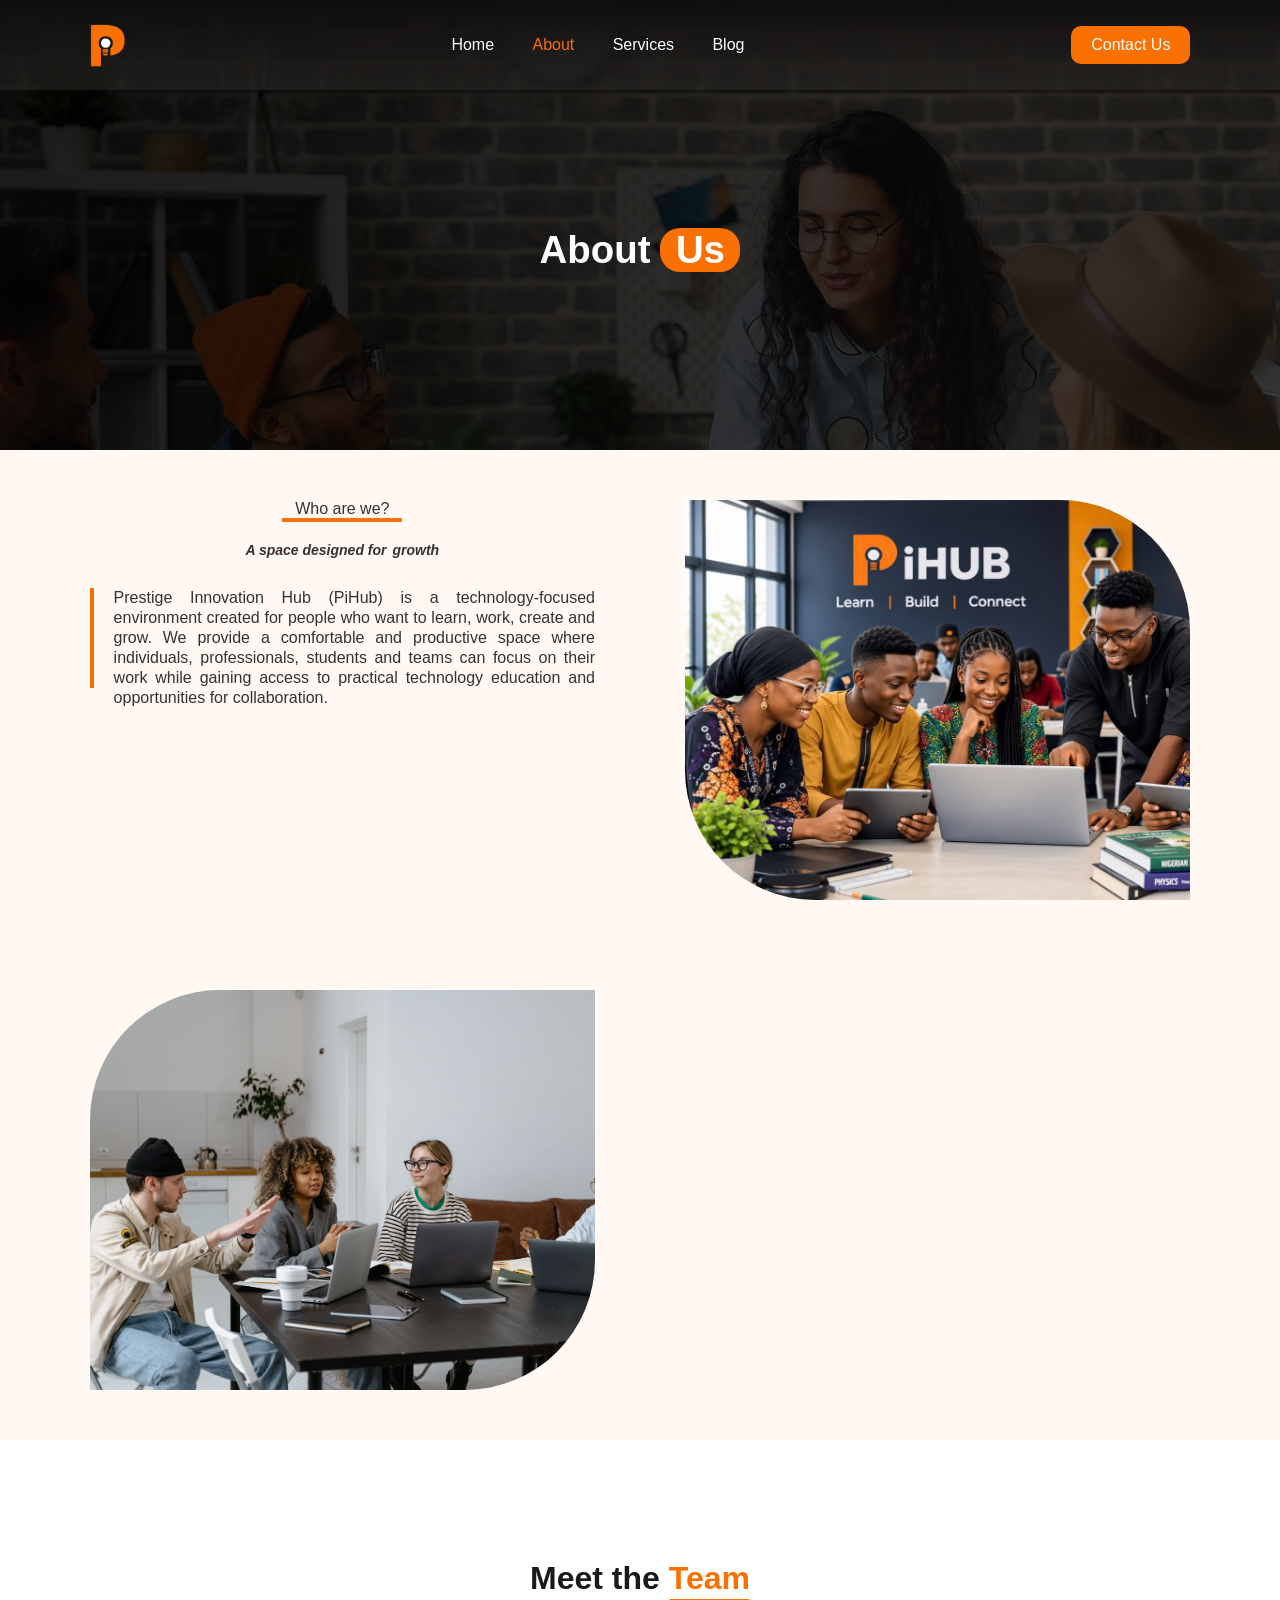
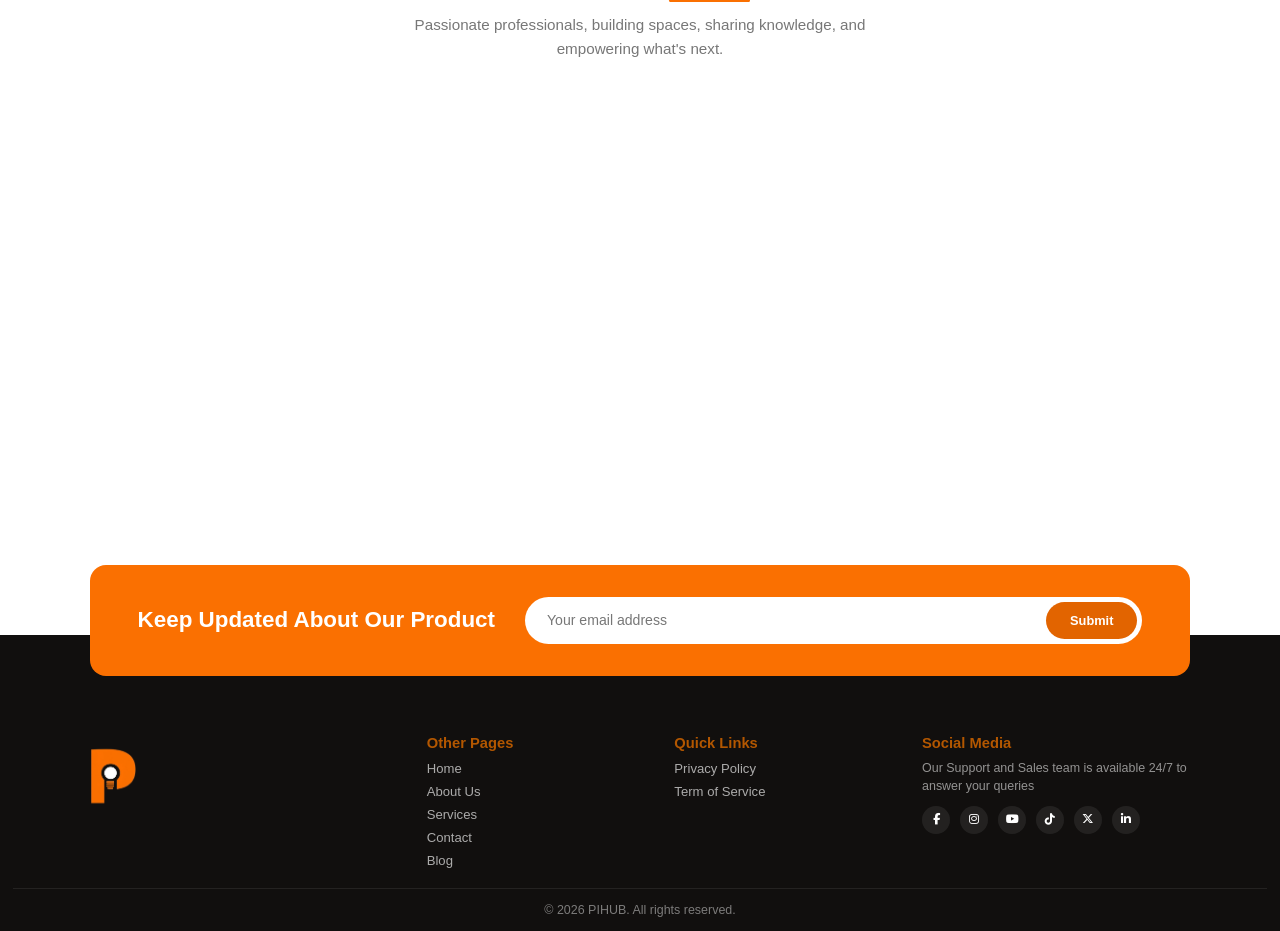
==== commit 2f962296: "added linkedin links to other pages" ====
--- a/about.html
+++ b/about.html
@@ -376,7 +376,7 @@
         <a href="https://youtube.com/@prestigeinnovationhub-26?si=Dvk8uvWb_Y23xZaS" target="_blank" rel="noopener noreferrer" aria-label="YouTube"><i class="fab fa-youtube"></i></a>
         <a href="https://www.tiktok.com/@prestige.innovati7?_r=1&_t=ZS-9A1r9Rno24q" target="_blank" rel="noopener noreferrer" aria-label="TikTok"><i class="fab fa-tiktok"></i></a>
         <a href="https://x.com/pihubng" target="_blank" rel="noopener noreferrer" aria-label="X"><i class="fab fa-x-twitter"></i></a>
-        <a href="https://www.linkedin.com/in/prestige-innovation-hub-a49851429?utm_source=share_via&utm_content=profile&utm_medium=member_android" target="_blank" rel="noopener noreferrer" aria-label="LinkedIn"><i class="fab fa-linkedin-in"></i></a>
+        <a href="https://www.linkedin.com/company/prestige-innovation-hub/" target="_blank" rel="noopener noreferrer" aria-label="LinkedIn"><i class="fab fa-linkedin-in"></i></a>
       </div>
     </div>
   </div>
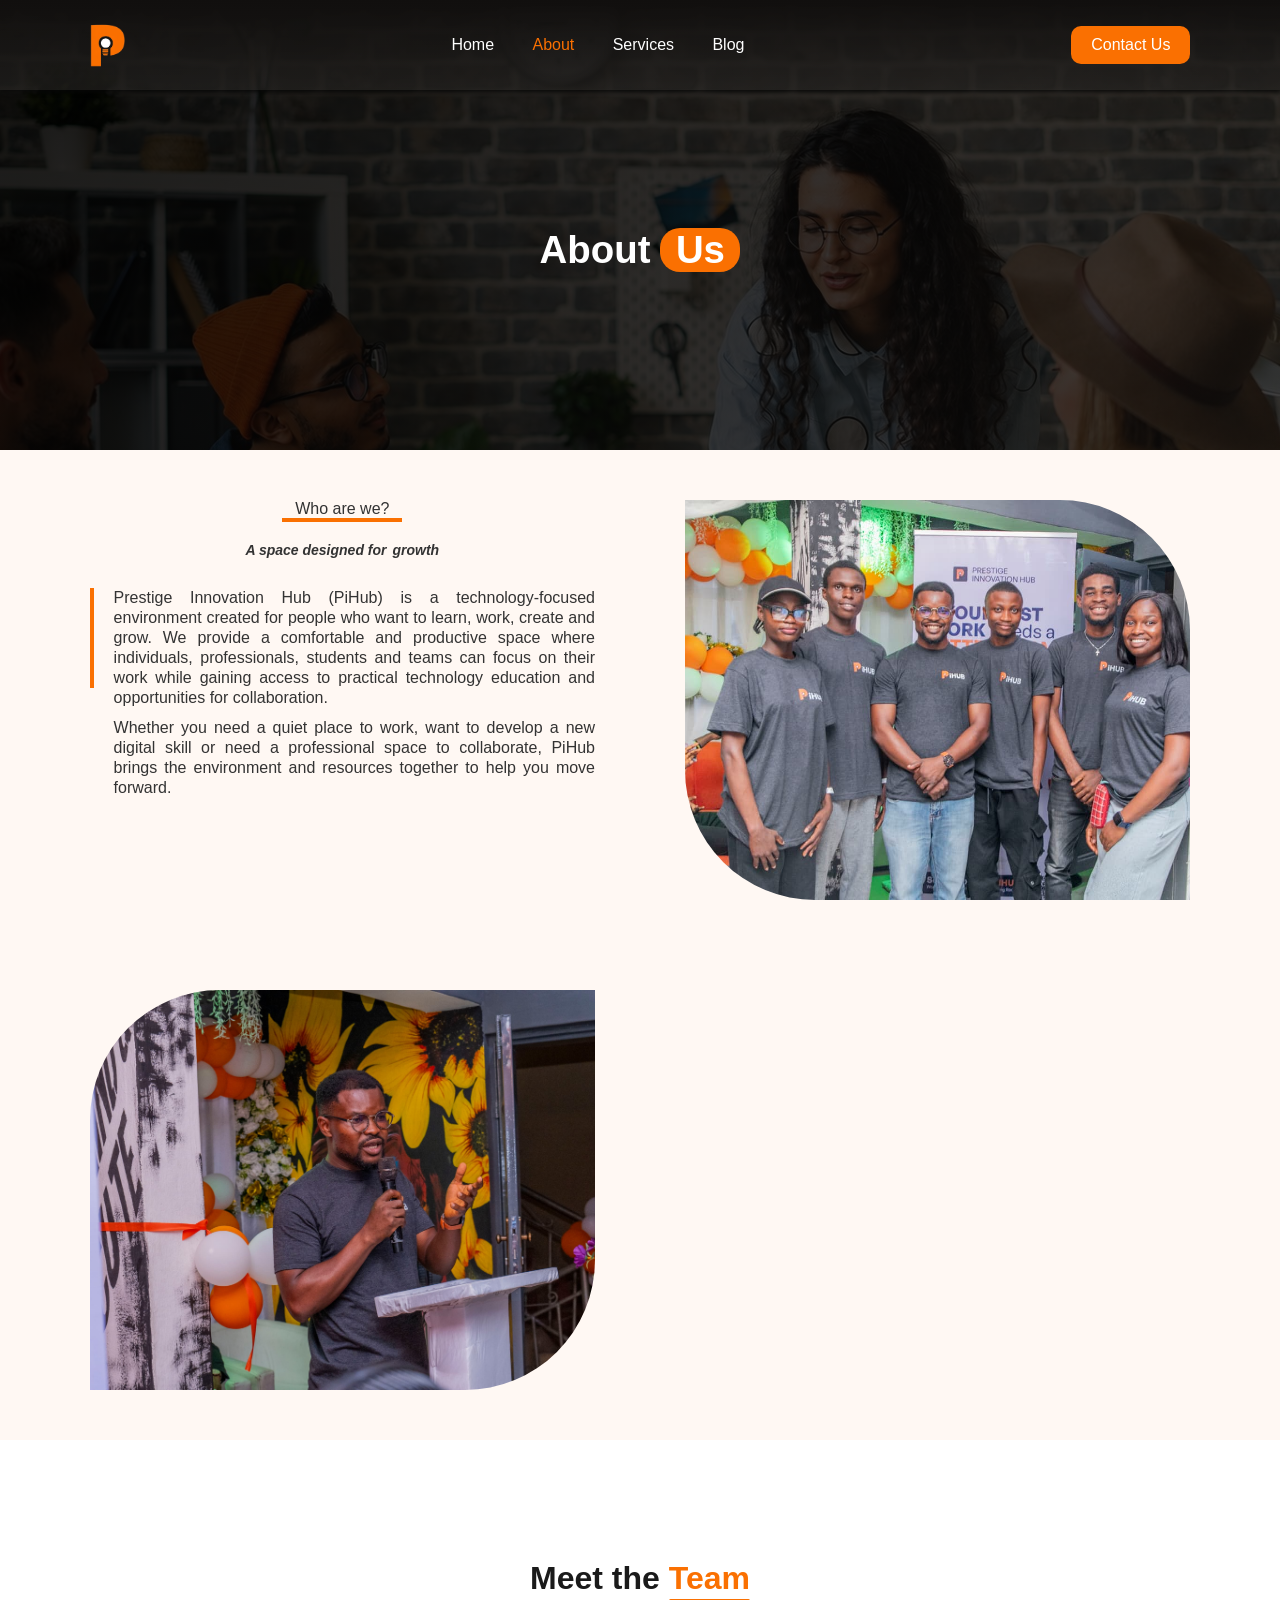
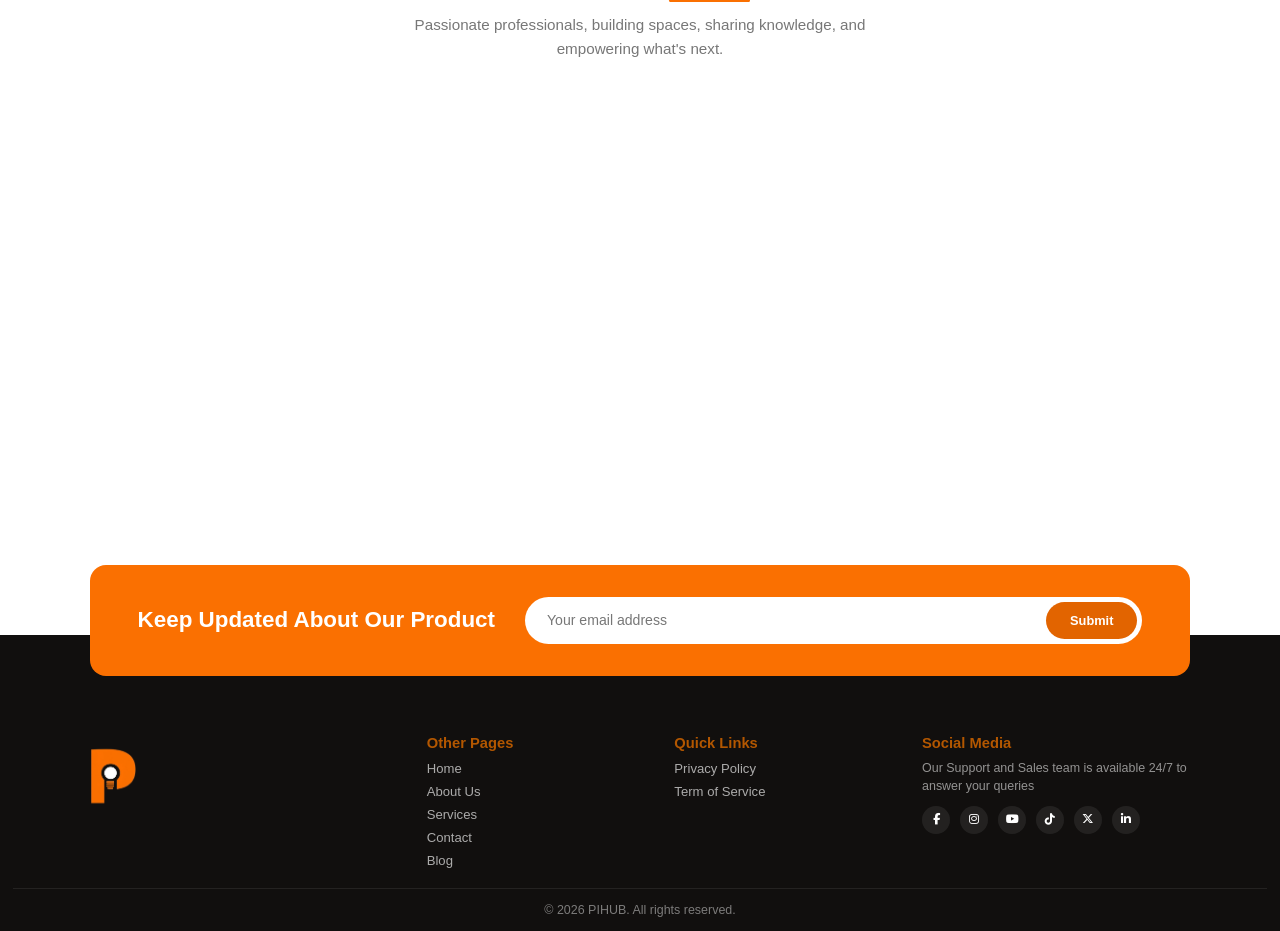
==== commit 8a5b4755: "new pics on about page" ====
--- a/about.html
+++ b/about.html
@@ -15,7 +15,7 @@
 
     <link rel="stylesheet" href="src/Fontawesome/css/all.min.css" />
 
-    <link rel="stylesheet" href="style/about.css?v=1.1" />
+    <link rel="stylesheet" href="style/about.css?v=1.2" />
   </head>
   
   <body>
--- a/style/about.css
+++ b/style/about.css
@@ -468,7 +468,7 @@
 /* Image 1 - slide from left with zoom */
 .aboutinfo > div:nth-child(2) {
   border-radius: 0 130px 0 130px;
-  background: url("../src/image/aboutusfirst.jpeg"); /* <--- FIXED */
+  background: url("../src/image/who_we_are.jpg"); /* <--- FIXED */
   background-repeat: no-repeat;
   background-size: cover;
   height: 400px;
@@ -487,7 +487,7 @@
 /* Image 2 - slide from right with zoom */
 .aboutinfo > div:nth-child(3) {
   border-radius: 130px 0 130px 0;
-  background: url("../src/image/aboutsussecond.jpg");
+  background: url("../src/image/what_we_do.jpg");
   background-repeat: no-repeat;
   background-size: cover;
   height: 400px;
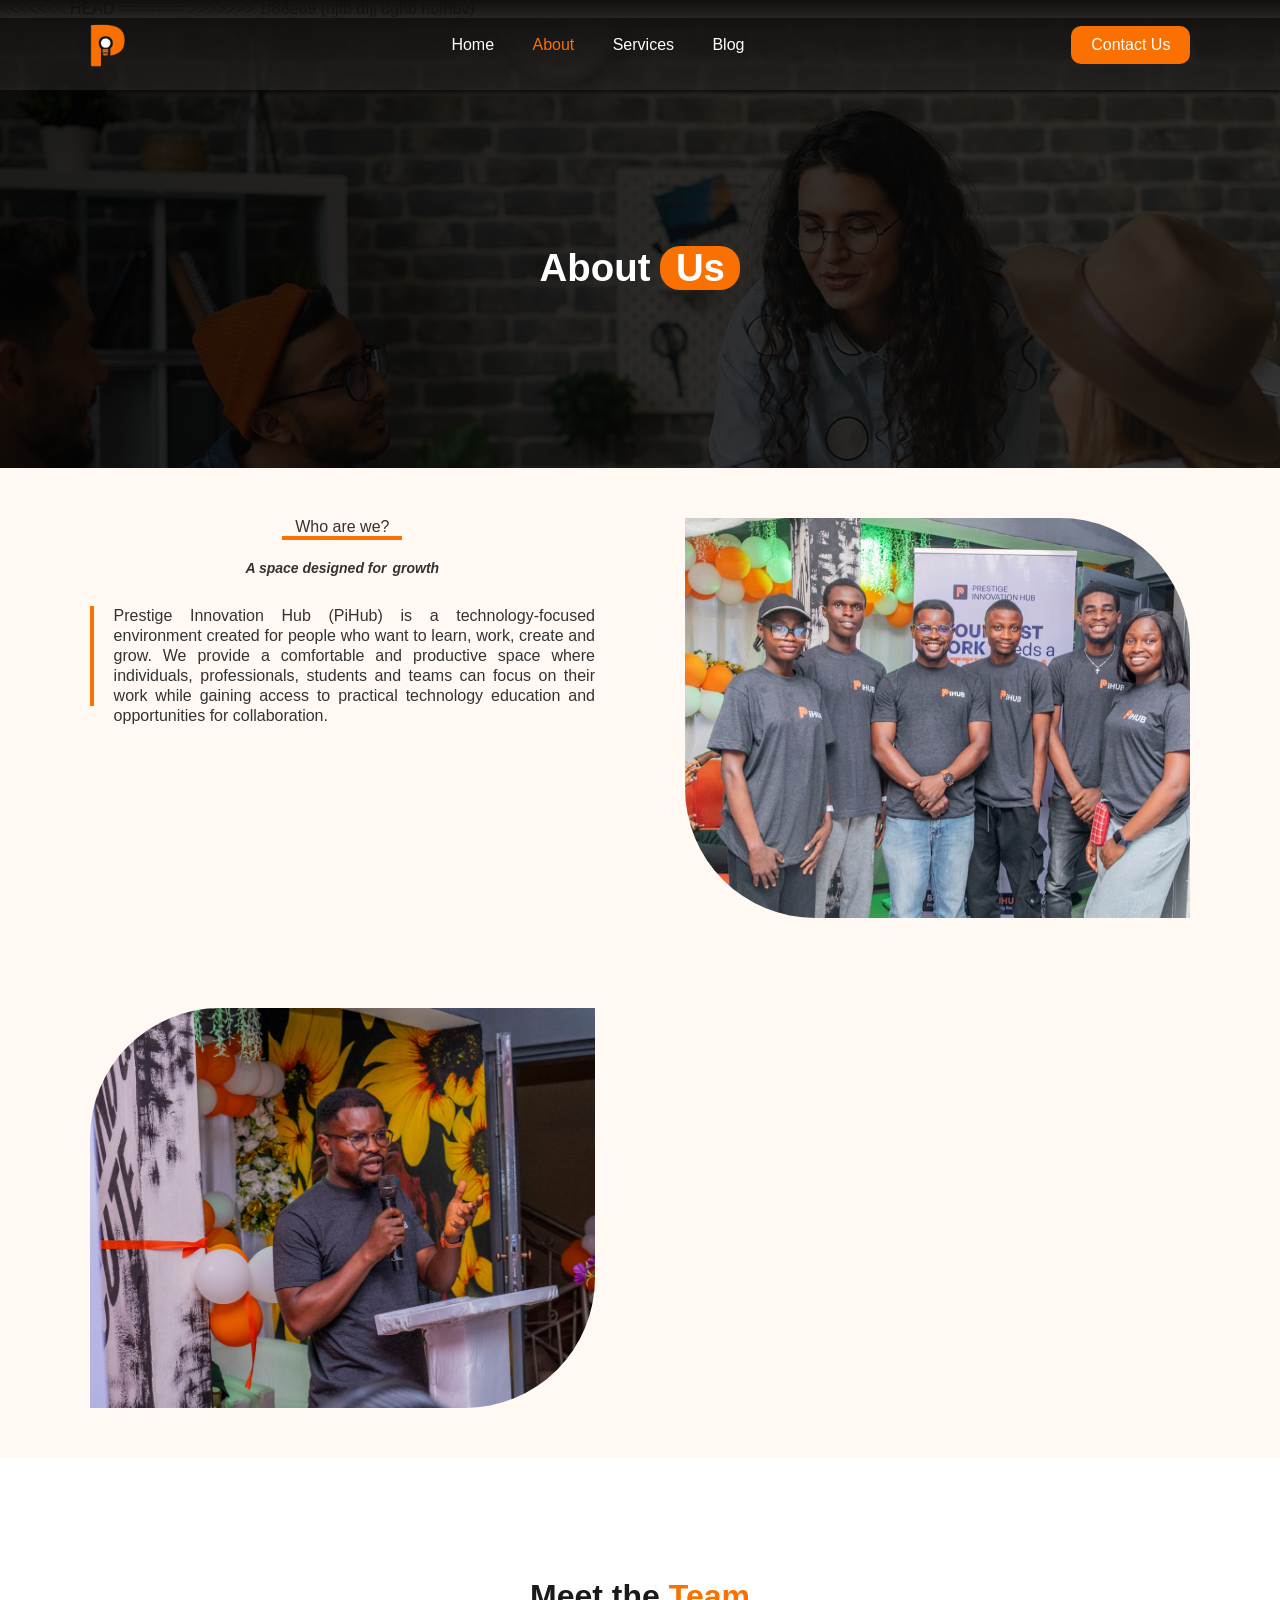
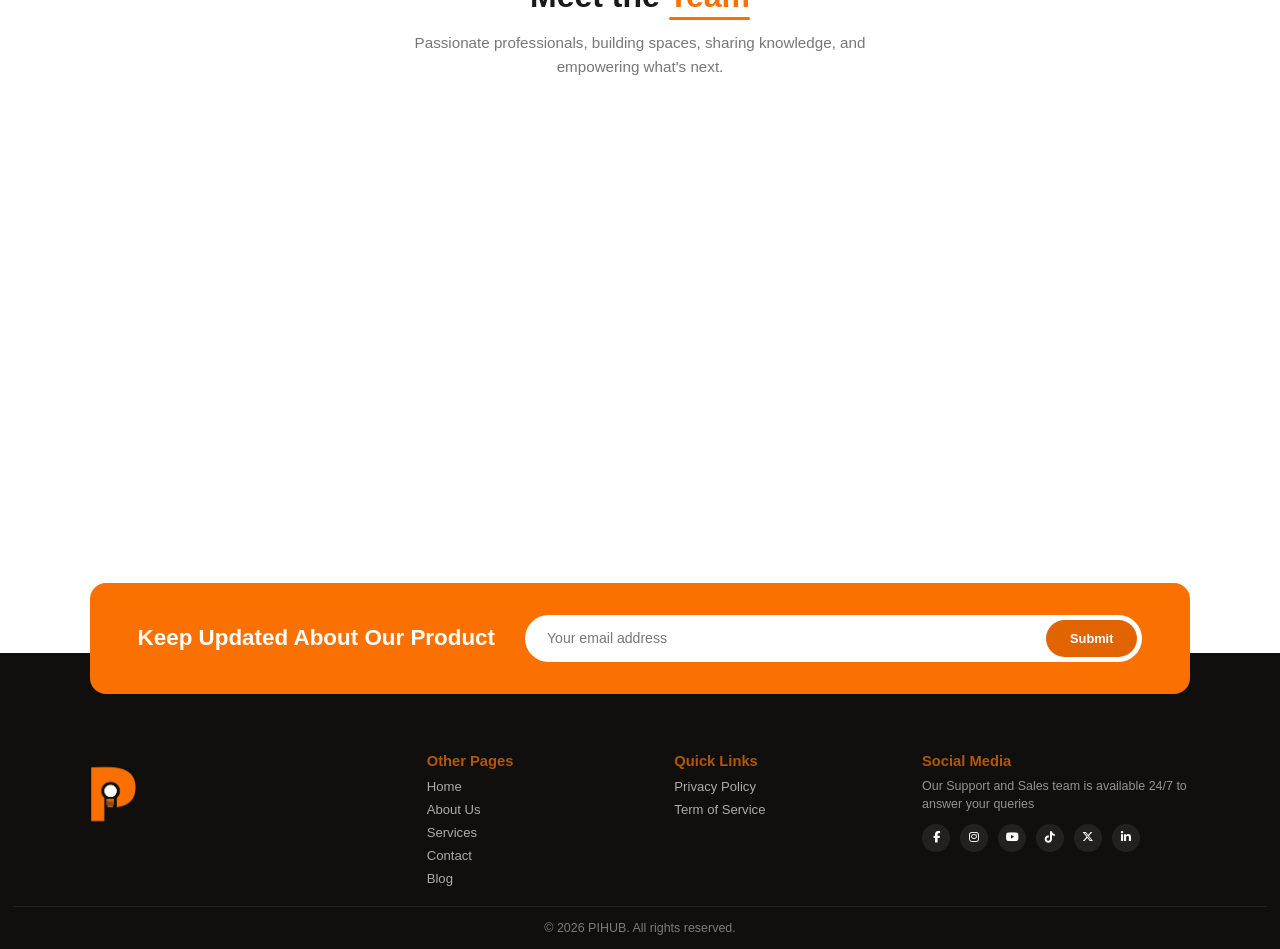
==== commit 72f17b87: "hjfb dfjj dghb nbfhbv" ====
--- a/about.html
+++ b/about.html
@@ -15,7 +15,45 @@
 
     <link rel="stylesheet" href="src/Fontawesome/css/all.min.css" />
 
+<<<<<<< HEAD
     <link rel="stylesheet" href="style/about.css?v=1.2" />
+=======
+    <link rel="stylesheet" href="style/about.css?v=1.1" />
+
+    <!-- ✅ Phase 3: LocalBusiness Structured Data -->
+    <script type="application/ld+json">
+    {
+      "@context": "https://schema.org",
+      "@type": "LocalBusiness",
+      "name": "Prestige Innovation Hub",
+      "alternateName": "PIHUB",
+      "url": "https://pihubng.com",
+      "logo": "https://pihubng.com/src/image/logo on black background without background11.png",
+      "description": "A premier tech workspace, incubator, and training hub empowering creators and developers in Uyo, Akwa Ibom State.",
+      "address": {
+        "@type": "PostalAddress",
+        "addressLocality": "Uyo",
+        "addressRegion": "Akwa Ibom State",
+        "addressCountry": "NG"
+      },
+      "geo": {
+        "@type": "GeoCoordinates",
+        "addressLocality": "Uyo",
+        "addressRegion": "Akwa Ibom State"
+      },
+      "sameAs": [
+        "https://www.facebook.com/profile.php?id=61593336062853",
+        "https://www.instagram.com/prestigeinnovationhub",
+        "https://x.com/pihubng",
+        "https://www.linkedin.com/in/prestige-innovation-hub-a49851429"
+      ],
+      "priceRange": "₦₦"
+    }
+    </script>
+
+
+
+>>>>>>> 1f88e69 (hjfb dfjj dghb nbfhbv)
   </head>
   
   <body>
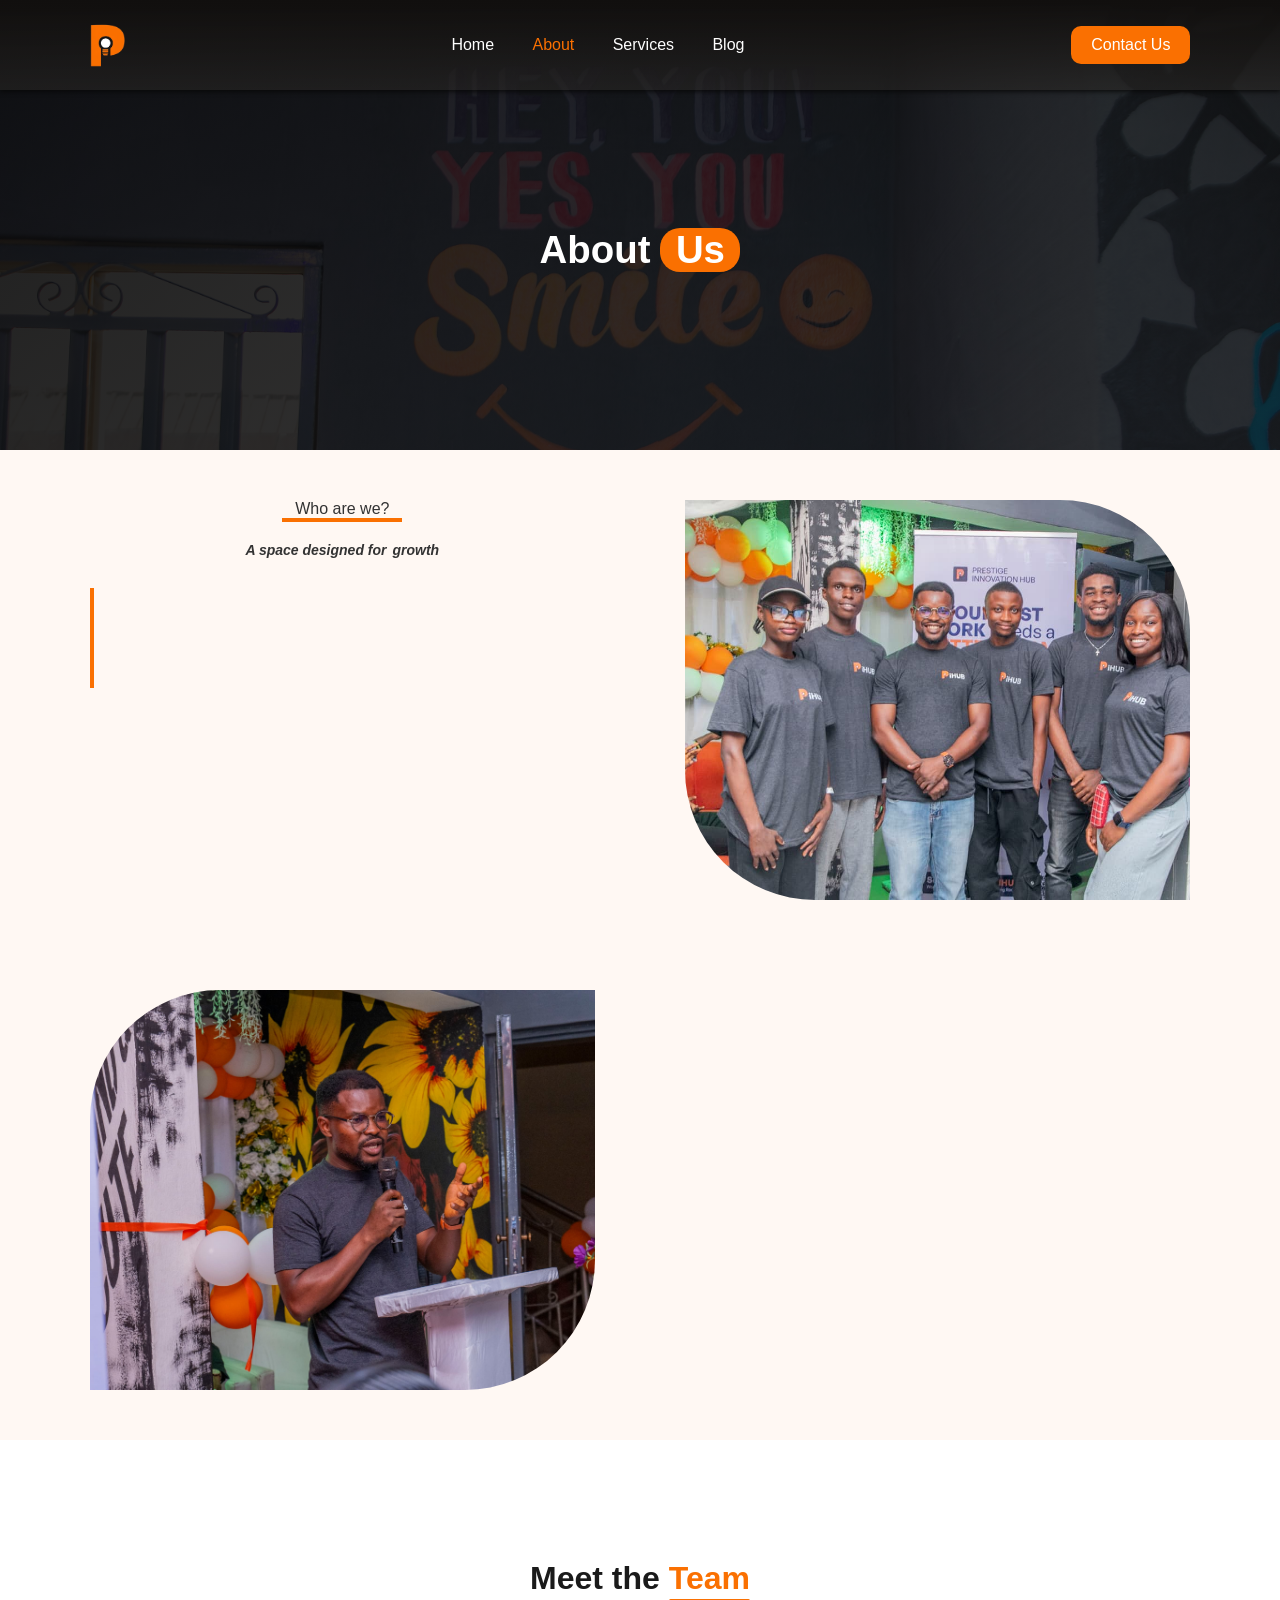
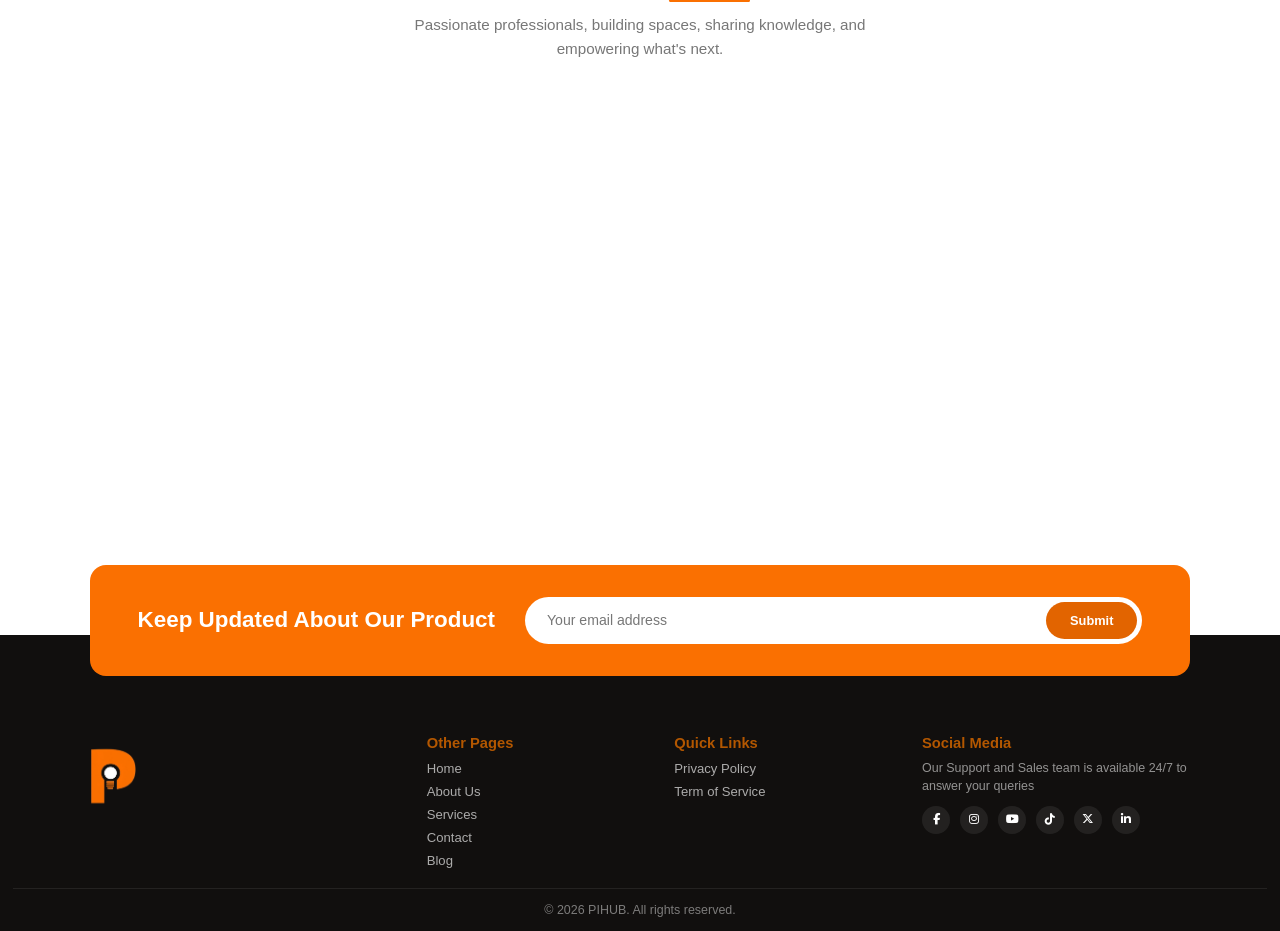
==== commit cafe9158: "changed the pictures from ai pictures to the hub's pictures" ====
--- a/about.html
+++ b/about.html
@@ -15,10 +15,7 @@
 
     <link rel="stylesheet" href="src/Fontawesome/css/all.min.css" />
 
-<<<<<<< HEAD
     <link rel="stylesheet" href="style/about.css?v=1.2" />
-=======
-    <link rel="stylesheet" href="style/about.css?v=1.1" />
 
     <!-- ✅ Phase 3: LocalBusiness Structured Data -->
     <script type="application/ld+json">
@@ -53,7 +50,6 @@
 
 
 
->>>>>>> 1f88e69 (hjfb dfjj dghb nbfhbv)
   </head>
   
   <body>
--- a/style/about.css
+++ b/style/about.css
@@ -238,7 +238,7 @@
   background-color: var(--bg-black);
   background-image:
     linear-gradient(135deg, rgba(0, 0, 0, 0.88), rgba(17, 15, 14, 0.75)),
-    url("../src/image/profesional.jpg");
+    url("../src/image/wide_view_of_the_workspace.jpg");
   background-repeat: no-repeat;
   background-size: cover;
   background-position: center;
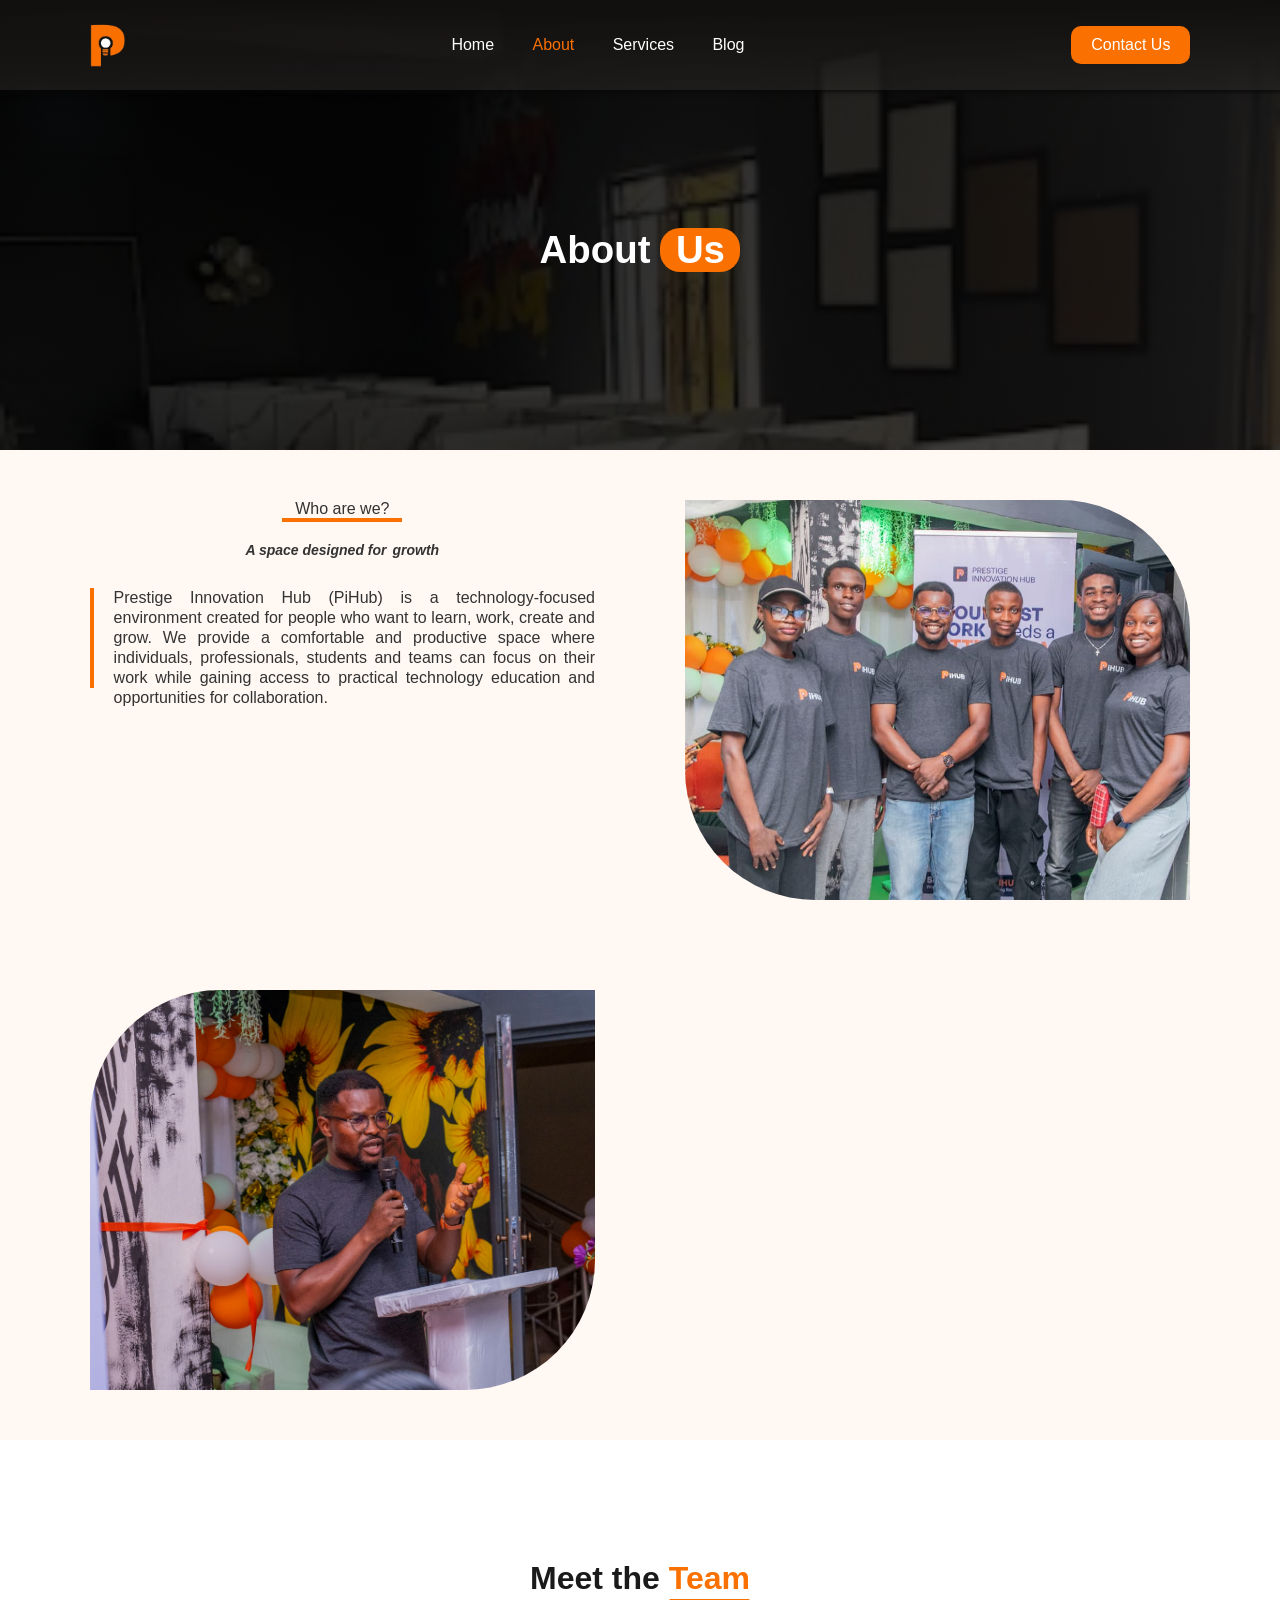
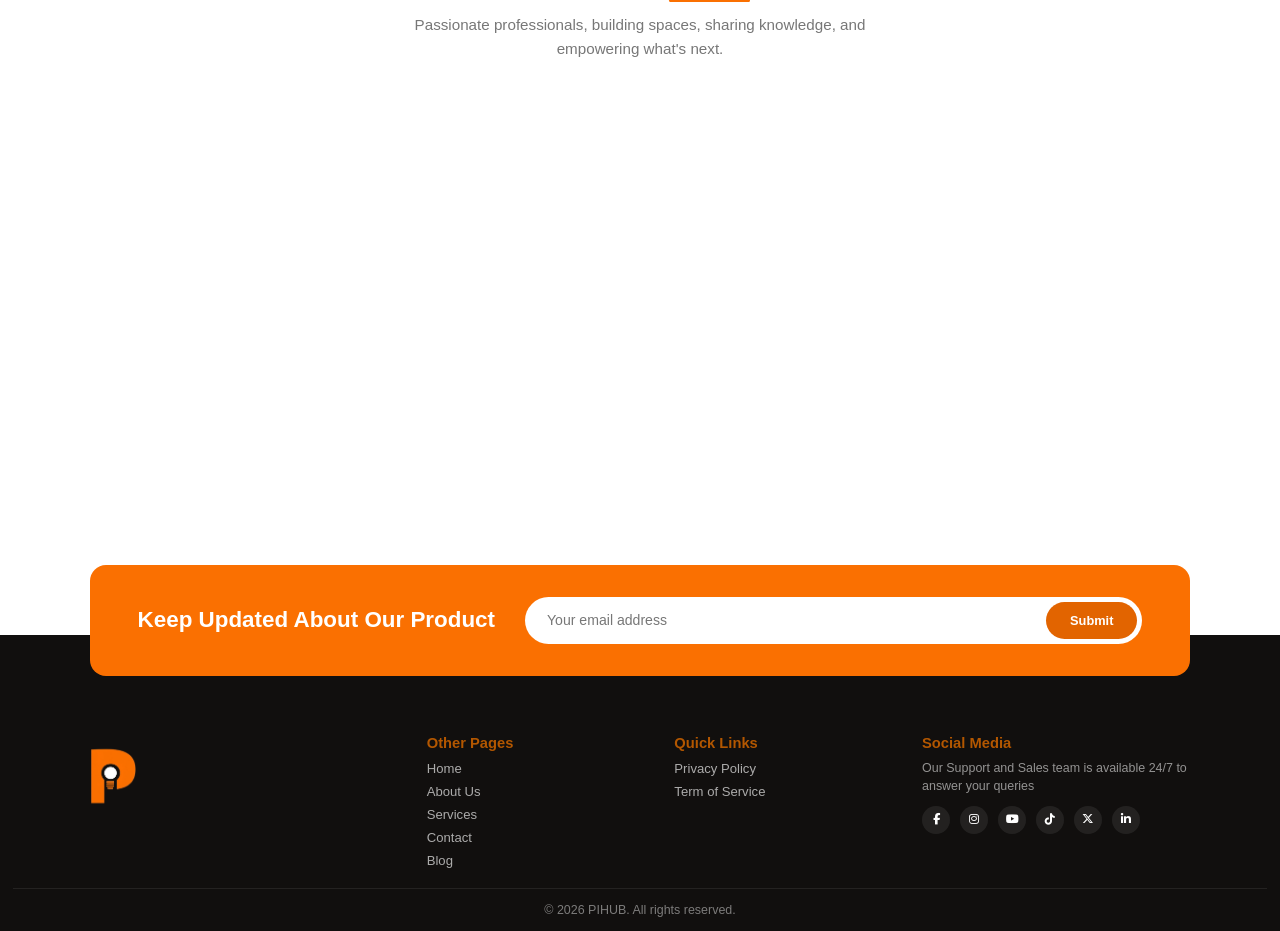
==== commit b11cffaf: "added pic for about.html" ====
--- a/about.html
+++ b/about.html
@@ -15,7 +15,7 @@
 
     <link rel="stylesheet" href="src/Fontawesome/css/all.min.css" />
 
-    <link rel="stylesheet" href="style/about.css?v=1.2" />
+    <link rel="stylesheet" href="style/about.css?v=1.3" />
 
     <!-- ✅ Phase 3: LocalBusiness Structured Data -->
     <script type="application/ld+json">
--- a/style/about.css
+++ b/style/about.css
@@ -238,7 +238,7 @@
   background-color: var(--bg-black);
   background-image:
     linear-gradient(135deg, rgba(0, 0, 0, 0.88), rgba(17, 15, 14, 0.75)),
-    url("../src/image/wide_view_of_the_workspace.jpg");
+    url("../src/image/wide_space_view_of_the_workspace.jpg");
   background-repeat: no-repeat;
   background-size: cover;
   background-position: center;
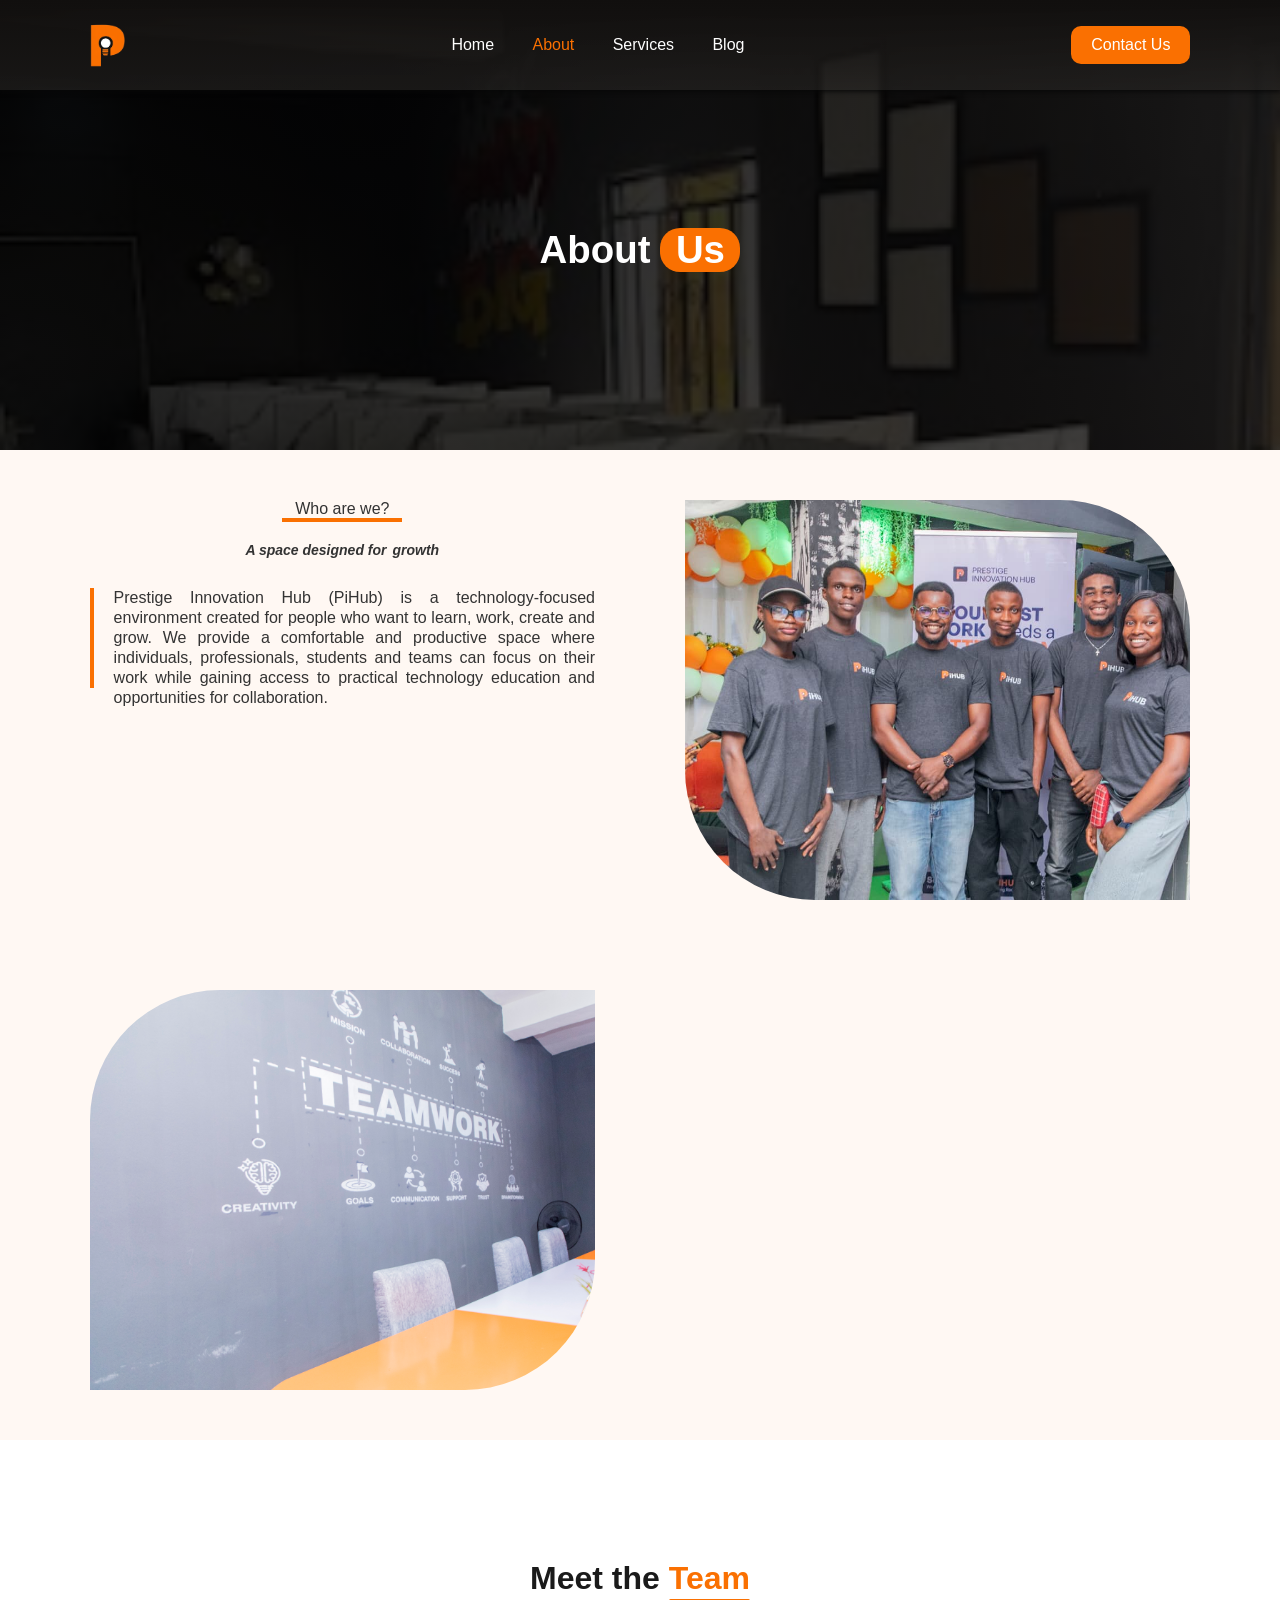
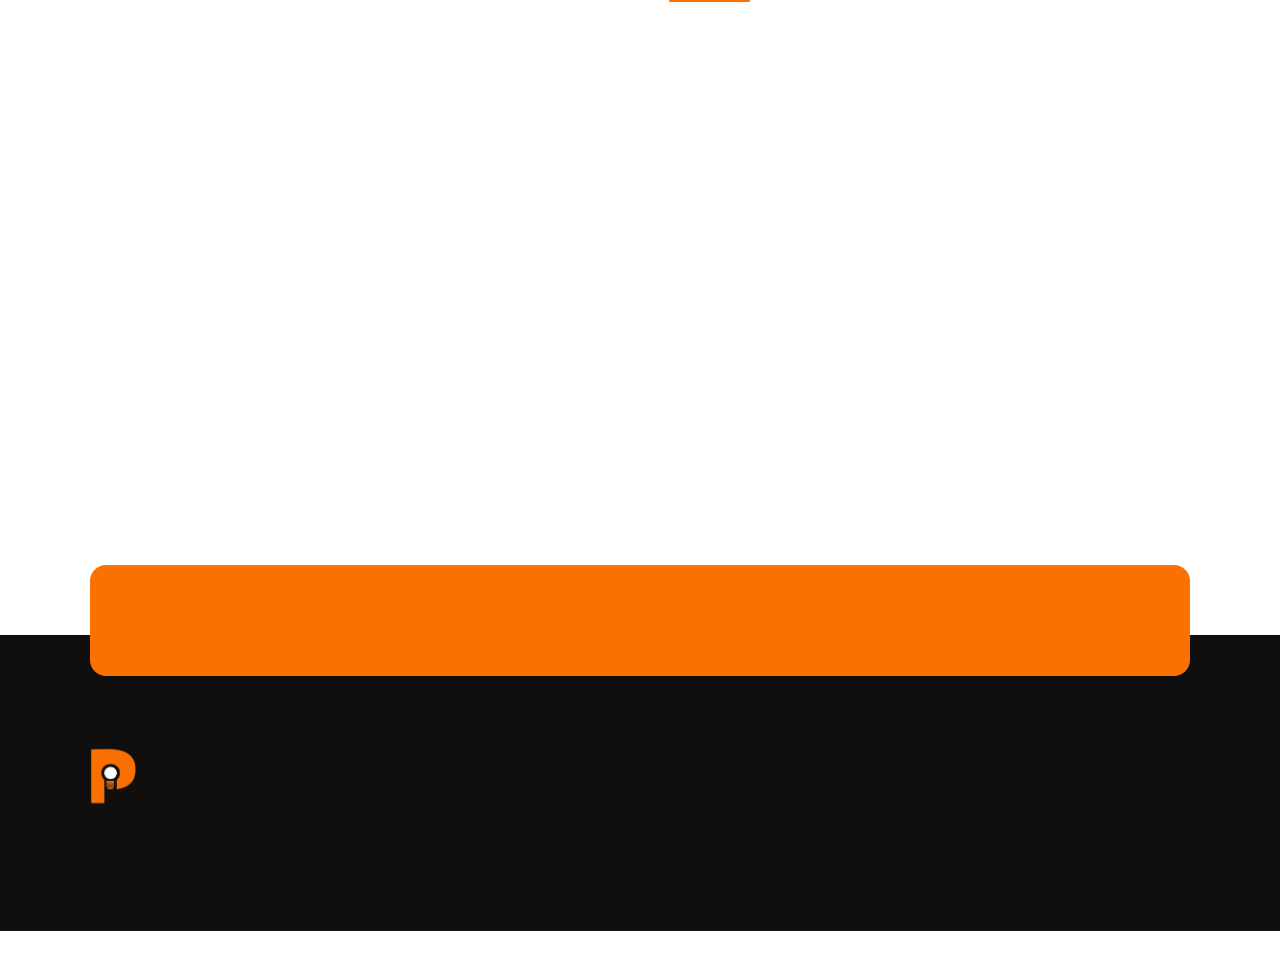
==== commit 8de8a676: "change a picture in about.html" ====
--- a/about.html
+++ b/about.html
@@ -15,7 +15,7 @@
 
     <link rel="stylesheet" href="src/Fontawesome/css/all.min.css" />
 
-    <link rel="stylesheet" href="style/about.css?v=1.3" />
+    <link rel="stylesheet" href="style/about.css?v=1.4" />
 
     <!-- ✅ Phase 3: LocalBusiness Structured Data -->
     <script type="application/ld+json">
--- a/style/about.css
+++ b/style/about.css
@@ -487,7 +487,7 @@
 /* Image 2 - slide from right with zoom */
 .aboutinfo > div:nth-child(3) {
   border-radius: 130px 0 130px 0;
-  background: url("../src/image/what_we_do.jpg");
+  background: url("../src/image/wide_view_of_the_conference_room.jpg");
   background-repeat: no-repeat;
   background-size: cover;
   height: 400px;
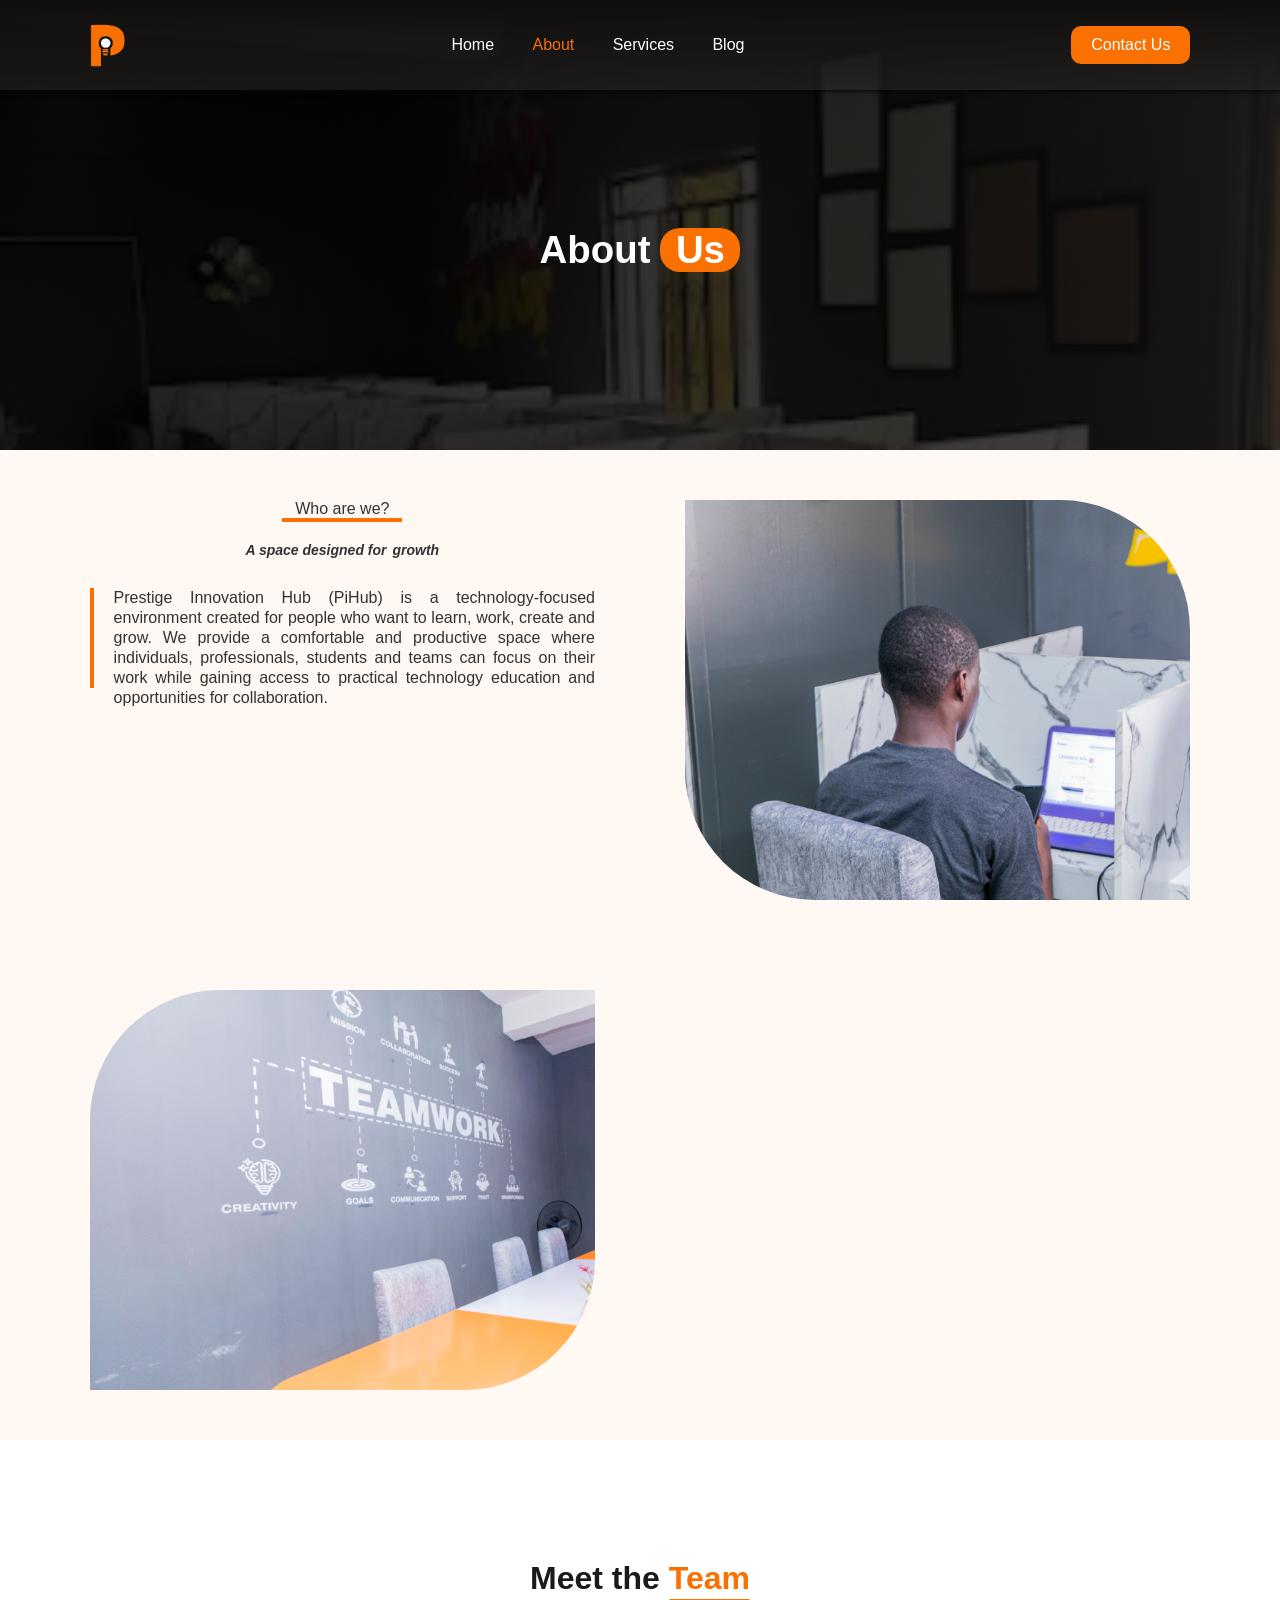
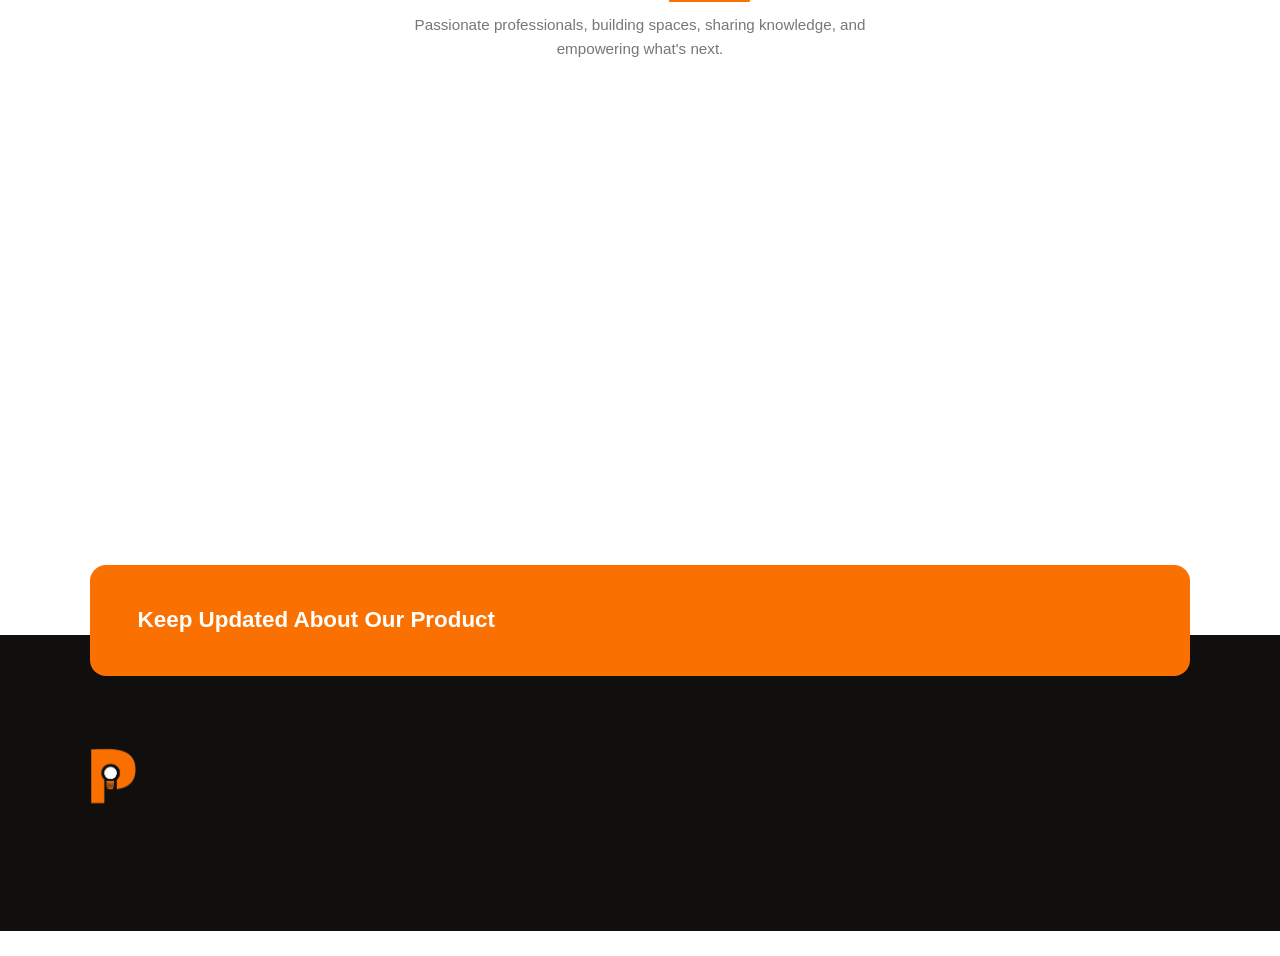
==== commit 94339694: "changed a pic in about page" ====
--- a/about.html
+++ b/about.html
@@ -15,7 +15,7 @@
 
     <link rel="stylesheet" href="src/Fontawesome/css/all.min.css" />
 
-    <link rel="stylesheet" href="style/about.css?v=1.4" />
+    <link rel="stylesheet" href="style/about.css?v=1.5" />
 
     <!-- ✅ Phase 3: LocalBusiness Structured Data -->
     <script type="application/ld+json">
--- a/style/about.css
+++ b/style/about.css
@@ -468,7 +468,7 @@
 /* Image 1 - slide from left with zoom */
 .aboutinfo > div:nth-child(2) {
   border-radius: 0 130px 0 130px;
-  background: url("../src/image/who_we_are.jpg"); /* <--- FIXED */
+  background: url("../src/image/picture_of_people_in_a_workspace.jpg"); /* <--- FIXED */
   background-repeat: no-repeat;
   background-size: cover;
   height: 400px;
